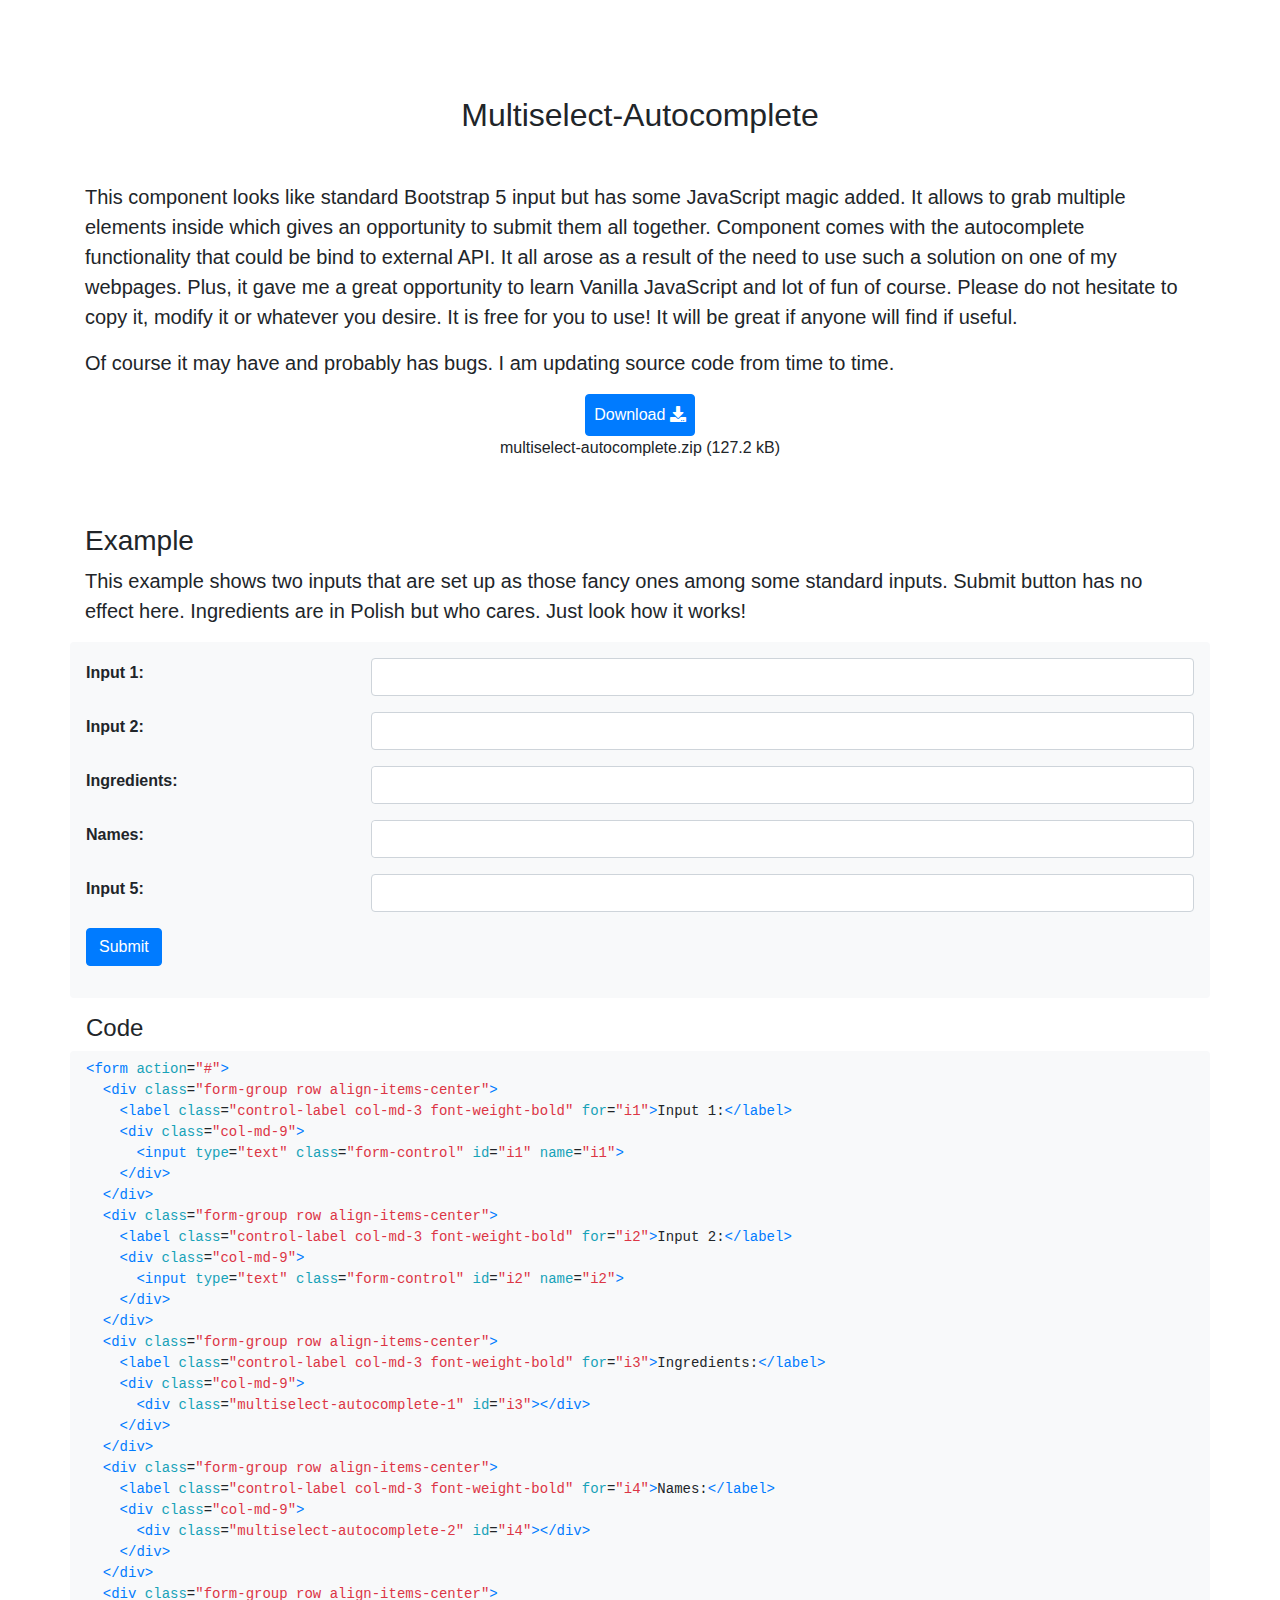
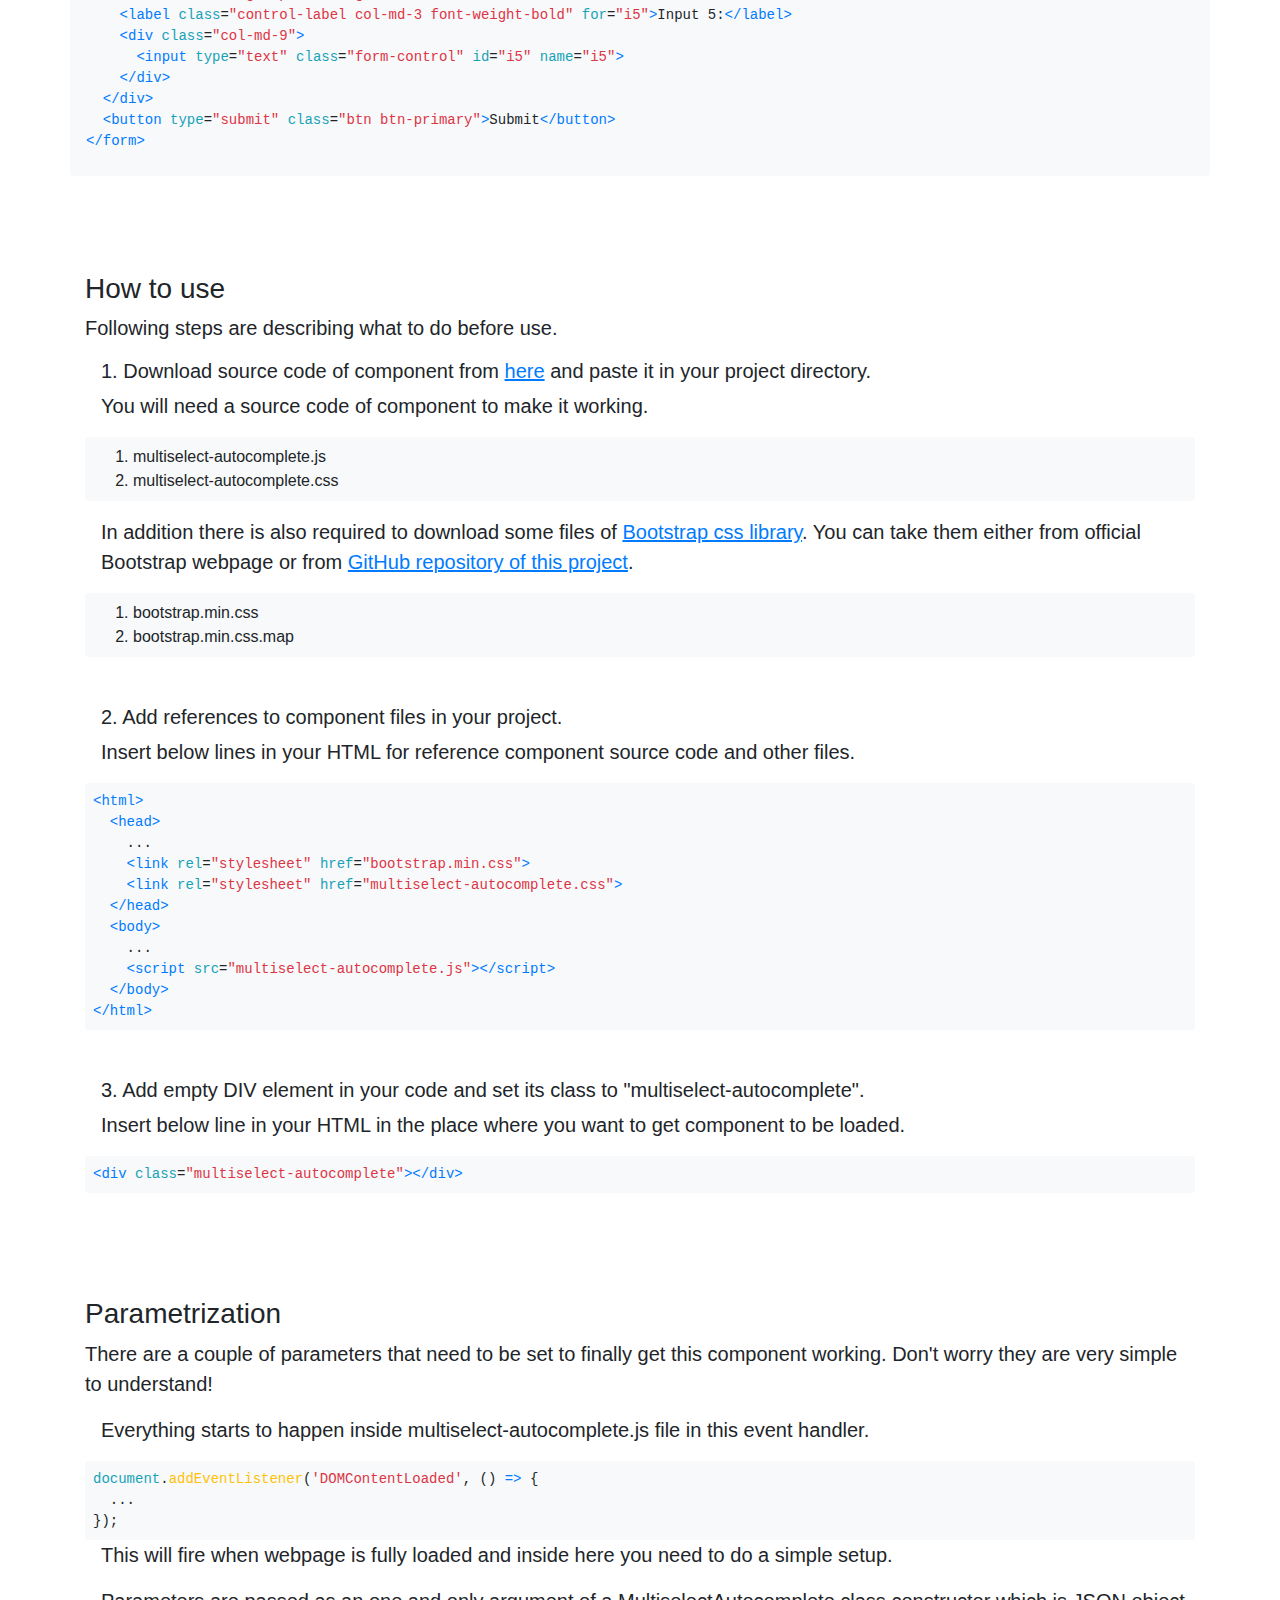
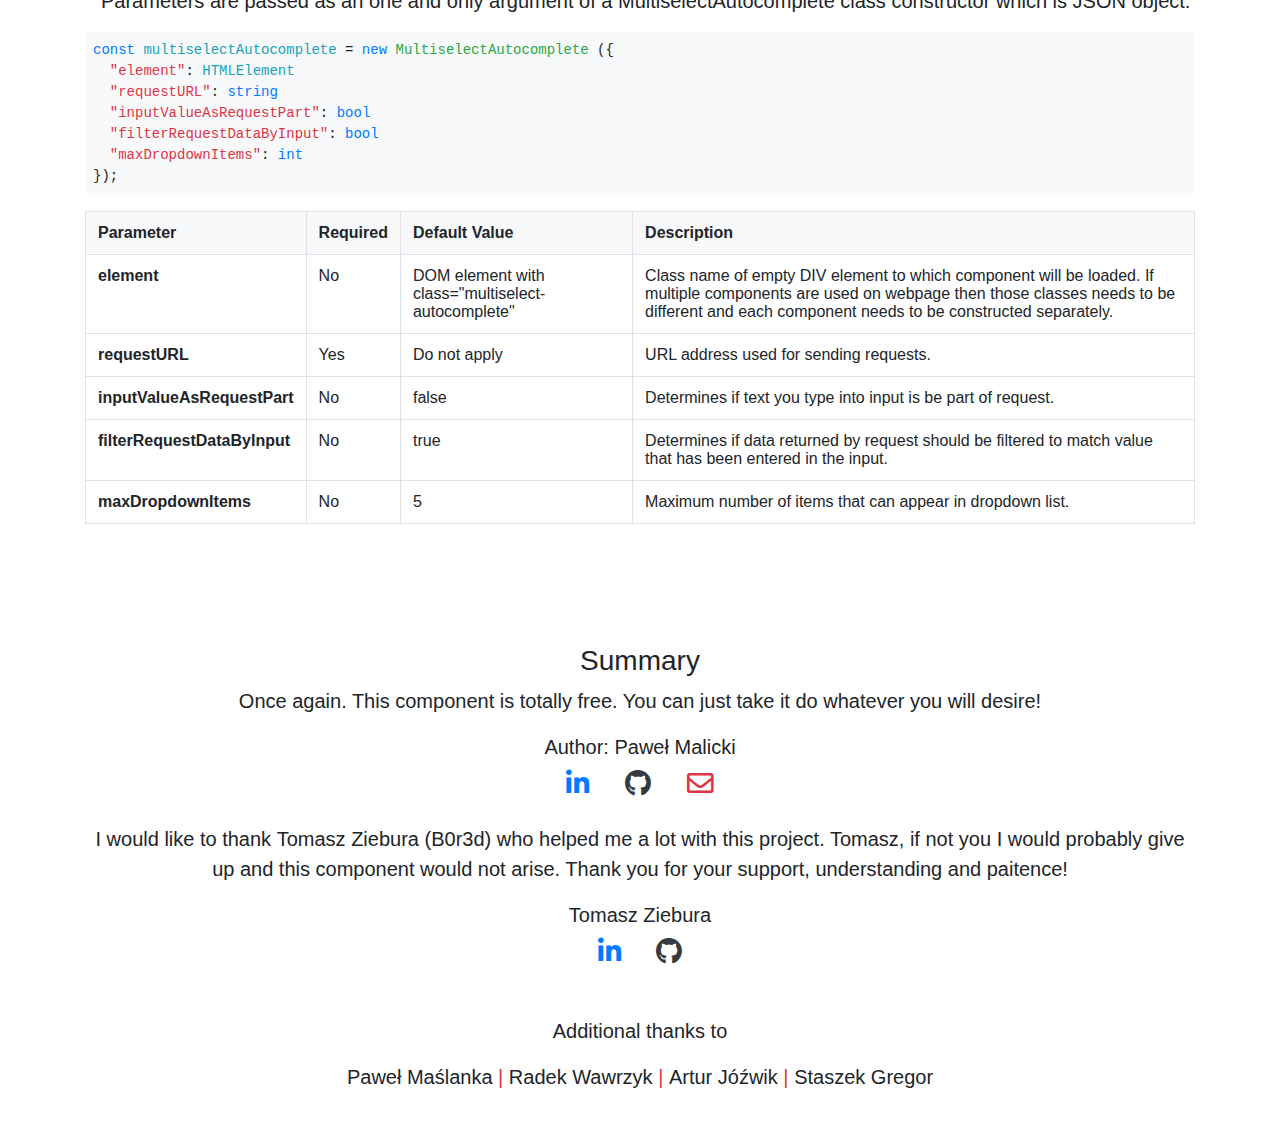
==== index.html @ 11ceafb1 "added favicon" ====
<html>
  <head>
    <meta charset="UTF-8">
    <link rel="icon" type="image/ico" href="pm.ico"/>
    <meta name="viewport" content="width=device-width, initial-scale=1.0">
    <link rel="stylesheet" href="https://fonts.googleapis.com/icon?family=Material+Icons">
    <link rel="stylesheet" href="https://use.fontawesome.com/releases/v5.8.2/css/all.css">
    <link rel="stylesheet" href="./src/bootstrap.min.css">
    <link rel="stylesheet" href="./src/multiselect-autocomplete.css">
  </head>
  <body class="container">
    
    <div class="pt-5 pd-2">
      <h2 class="text-center m-5">Multiselect-Autocomplete</h2>
      <p class="lead">
        This component looks like standard Bootstrap 5 input but has some JavaScript magic added.
        It allows to grab multiple elements inside which gives an opportunity to submit them all together.
        Component comes with the autocomplete functionality that could be bind to external API.
        It all arose as a result of the need to use such a solution on one of my webpages.
        Plus, it gave me a great opportunity to learn Vanilla JavaScript and lot of fun of course.
        Please do not hesitate to copy it, modify it or whatever you desire. It is free for you to use!
        It will be great if anyone will find if useful.
      </p>
      <p class="lead">Of course it may have and probably has bugs. I am updating source code from time to time.</p>
      <p class="text-center">
        <a class="text-center" href="https://pmalicki.com/multiselect-autocomplete/src/multiselect-autocomplete.zip">
          <button class="btn btn-primary p-2 rounded">Download <i class="fa fa-download"></i></button>
        </a>
        <br>
        <span>multiselect-autocomplete.zip (127.2 kB)</span>
      </p>
      
    </div>
    <div class="py-5">
      <h3>Example</h3>
      <p class="lead">
        This example shows two inputs that are set up as those fancy ones among some standard inputs.
        Submit button has no effect here. Ingredients are in Polish but who cares. Just look how it works!
      </p>
      <div class="row">
        <div class="container-fluid bg-light p-3 rounded" id="sample-form">
          <form action="#">
            <div class="form-group row align-items-center">
              <label class="control-label col-md-3 font-weight-bold" for="i1">Input 1:</label>
              <div class="col-md-9">
                <input type="text" class="form-control" id="i1" name="i1">
              </div>
            </div>
            <div class="form-group row align-items-center">
              <label class="control-label col-md-3 font-weight-bold" for="i2">Input 2:</label>
              <div class="col-md-9">
                <input type="text" class="form-control" id="i2" name="i2">
              </div>
            </div>
            <div class="form-group row align-items-center">
              <label class="control-label col-md-3 font-weight-bold" for="i3">Ingredients:</label>
              <div class="col-md-9">
                <div class="multiselect-autocomplete-1" id="i3"></div>
              </div>
            </div>
            <div class="form-group row align-items-center">
              <label class="control-label col-md-3 font-weight-bold" for="i4">Names:</label>
              <div class="col-md-9">
                <div class="multiselect-autocomplete-2" id="i4"></div>
              </div>
            </div>
            <div class="form-group row align-items-center">
              <label class="control-label col-md-3 font-weight-bold" for="i5">Input 5:</label>
              <div class="col-md-9">
                <input type="text" class="form-control" id="i5" name="i5">
              </div>
            </div>
            <button type="submit" class="btn btn-primary">Submit</button>
          </form>
        </div>
        <h4 class="mt-3 ml-3">Code</h4>
        <div class="container-fluid bg-light px-3 py-2 rounded">
          <pre><script src="./samples/insertExampleForm.js"></script></pre>
        </div>
      </div>
    </div>
    
    <div class="py-5">
      
      <h3>How to use</h3>
      <p class="lead">
        Following steps are describing what to do before use.
      </p>
      
      <div class="mb-2">
        <h5 class="mt-2 ml-3">
          1. Download source code of component from
          <a href="https://pmalicki.com/multiselect-autocomplete/src/multiselect-autocomplete.zip"><u>here</u></a>
          and paste it in your project directory.</h5>
        <p class="lead ml-3">You will need a source code of component to make it working.</p>
        <div class="container-fluid bg-light p-2 mb-3 rounded">
          <ol class="mb-0">
            <li>multiselect-autocomplete.js</li>
            <li>multiselect-autocomplete.css</li>
          </ol>
        </div>
        <p class="lead ml-3">
          In addition there is also required to download some files of
          <a href="https://getbootstrap.com"><u>Bootstrap css library</u></a>.
          You can take them either from official Bootstrap webpage or from
          <a href="https://github.com/pmalicki11/multiselect-autocomplete"><u>GitHub repository of this project</u></a>.
        </p>
        <div class="container-fluid bg-light p-2 rounded">
          <ol class="mb-0">
            <li>bootstrap.min.css</li>
            <li>bootstrap.min.css.map</li>
          </ol>
        </div>
      </div>

      <div class="mb-2">
        <h5 class="mt-5 ml-3">2. Add references to component files in your project.</h5>
        <p class="lead ml-3">
          Insert below lines in your HTML for reference component source code and other files.
        </p>
        <div class="container-fluid bg-light p-2 rounded">
          <pre class="mb-0"><script src="./samples/insertReferences.js"></script></pre>
        </div>
      </div>

      <div class="mb-2">
        <h5 class="mt-5 ml-3">3. Add empty DIV element in your code and set its class to "multiselect-autocomplete".</h5>
        <p class="lead ml-3">Insert below line in your HTML in the place where you want to get component to be loaded.</p>
        <div class="container-fluid bg-light p-2 rounded">
          <pre class="mb-0"><script src="./samples/insertMultiselect.js"></script></pre>
        </div>
      </div>
    
    </div>
    
    <div class="py-5">
      
      <h3>Parametrization</h3>
      <p class="lead">
        There are a couple of parameters that need to be set to finally get this component working.
        Don't worry they are very simple to understand!
      </p>
    
      <div class="mb-2">
        <p class="lead ml-3">
          Everything starts to happen inside <b>multiselect-autocomplete.js</b> file in this event handler.
        </p>
        <div class="container-fluid bg-light p-2 rounded">
          <pre class="mb-0"><script src="./samples/insertEventHandler.js"></script></pre>
        </div>
        <p class="lead ml-3">  
          This will fire when webpage is fully loaded and inside here you need to do a simple setup.
        </p>
        <p class="lead ml-3">
          Parameters are passed as an one and only argument of a MultiselectAutocomplete class constructor which is JSON object.
        </p>
        <div class="container-fluid bg-light p-2 rounded">
          <pre class="mb-0"><script src="./samples/insertParameters.js"></script></pre>
        </div>
        <div class="overflow-auto mt-3">
          <table class="table table-bordered">
            <tr class="bg-light">
              <th>Parameter</th>
              <th>Required</th>
              <th>Default Value</th>
              <th>Description</th>
            </tr>
            <tr>
              <td><b>element</b></td>
              <td>No</td>
              <td>DOM element with class="multiselect-autocomplete"</td>
              <td>
                Class name of empty DIV element to which component will be loaded.
                If multiple components are used on webpage then those classes needs to be different and each component needs to be constructed separately.</td>
            </tr>
            <tr>
              <td><b>requestURL</b></td>
              <td>Yes</td>
              <td>Do not apply</td>
              <td>URL address used for sending requests.</td>
            </tr>
            <tr>
              <td><b>inputValueAsRequestPart</b></td>
              <td>No</td>
              <td>false</td>
              <td>Determines if text you type into input is be part of request.</td>
            </tr>
            <tr>
              <td><b>filterRequestDataByInput</b></td>
              <td>No</td>
              <td>true</td>
              <td>Determines if data returned by request should be filtered to match value that has been entered in the input.</td>
            </tr>
            <tr>
              <td><b>maxDropdownItems</b></td>
              <td>No</td>
              <td>5</td>
              <td>Maximum number of items that can appear in dropdown list.</td></tr>
          </table>
        </div>
      </div>

    </div>

    <div class="py-5 text-center">
      
      <h3>Summary</h3>
      <p class="lead">Once again. This component is totally free. You can just take it do whatever you will desire!</p>
      <div class="lead">
        <b>Author: Paweł Malicki</b><br/>
        <div class="mt-2">
          <a href="https://www.linkedin.com/in/pawe%C5%82-malicki-53929b12b" class="li-ic lead col-sm-1" role="button"><i class="fab fa-lg fa-linkedin-in"></i></a>
          <a href="https://github.com/pmalicki11" class="git-ic lead text-dark col-sm-1" role="button"><i class="fab fa-lg fa-github"></i></a>
          <a href="mailto:pmalicki11@gmail.com" class="email-ic text-danger col-sm-3" role="button"><i class="far fa-lg fa-envelope"></i></a>
        </div>
      </div>

      <div class="lead mt-4">
        <p>I would like to thank <b>Tomasz Ziebura (B0r3d)</b> who helped me a lot with this project.
          Tomasz, if not you I would probably give up and this component would not arise.
          Thank you for your support, understanding and paitence!
        </p>
        <b>Tomasz Ziebura</b><br/>
        <div class="mt-2">
          <a href="https://www.linkedin.com/in/tomasz-ziebura-3733271a5" class="li-ic lead col-sm-1" role="button"><i class="fab fa-lg fa-linkedin-in"></i></a>
          <a href="https://github.com/B0r3d" class="git-ic lead text-dark col-sm-1" role="button"><i class="fab fa-lg fa-github"></i></a>
        </div>
      </div>

      <div class="lead mt-5">
        <p>Additional thanks to</p>
        <span>
          Paweł Maślanka<b class="text-danger"> | </b>
          Radek Wawrzyk<b class="text-danger"> | </b>
          Artur Jóźwik<b class="text-danger"> | </b>
          Staszek Gregor
        </span>
      </div>

    </div>    
      
    <script src="./src/multiselect-autocomplete.js"></script>
  </body>
</html>
---- src/multiselect-autocomplete.css ----
.badge {
  cursor: default;
}

.badge-text {
    font-size: 130%;
}

.border-0-on-focus {
	border-style: none;
	outline: none;
}

.py-6 {
  padding-top: 6px;
  padding-bottom: 6px;
}

.px-12 {
  padding-left: 12px;
  padding-right: 12px;
}

.multiselect-autocomplete-input {
    color: #495057;
    background-color: #fff;
    background-clip: padding-box;
    border: 1px solid #ced4da;
    border-radius: .25rem;
    transition: border-color .15s ease-in-out, box-shadow .15s ease-in-out;
}

.multiselect-autocomplete-input-focus {
     color:#495057;
     background-color:#fff;
     border-color:#80bdff;
     outline:0;
     box-shadow:0 0 0 .2rem rgba(0,123,255,.25)
}

.dropdown-overlay {
  z-index: 50;
}
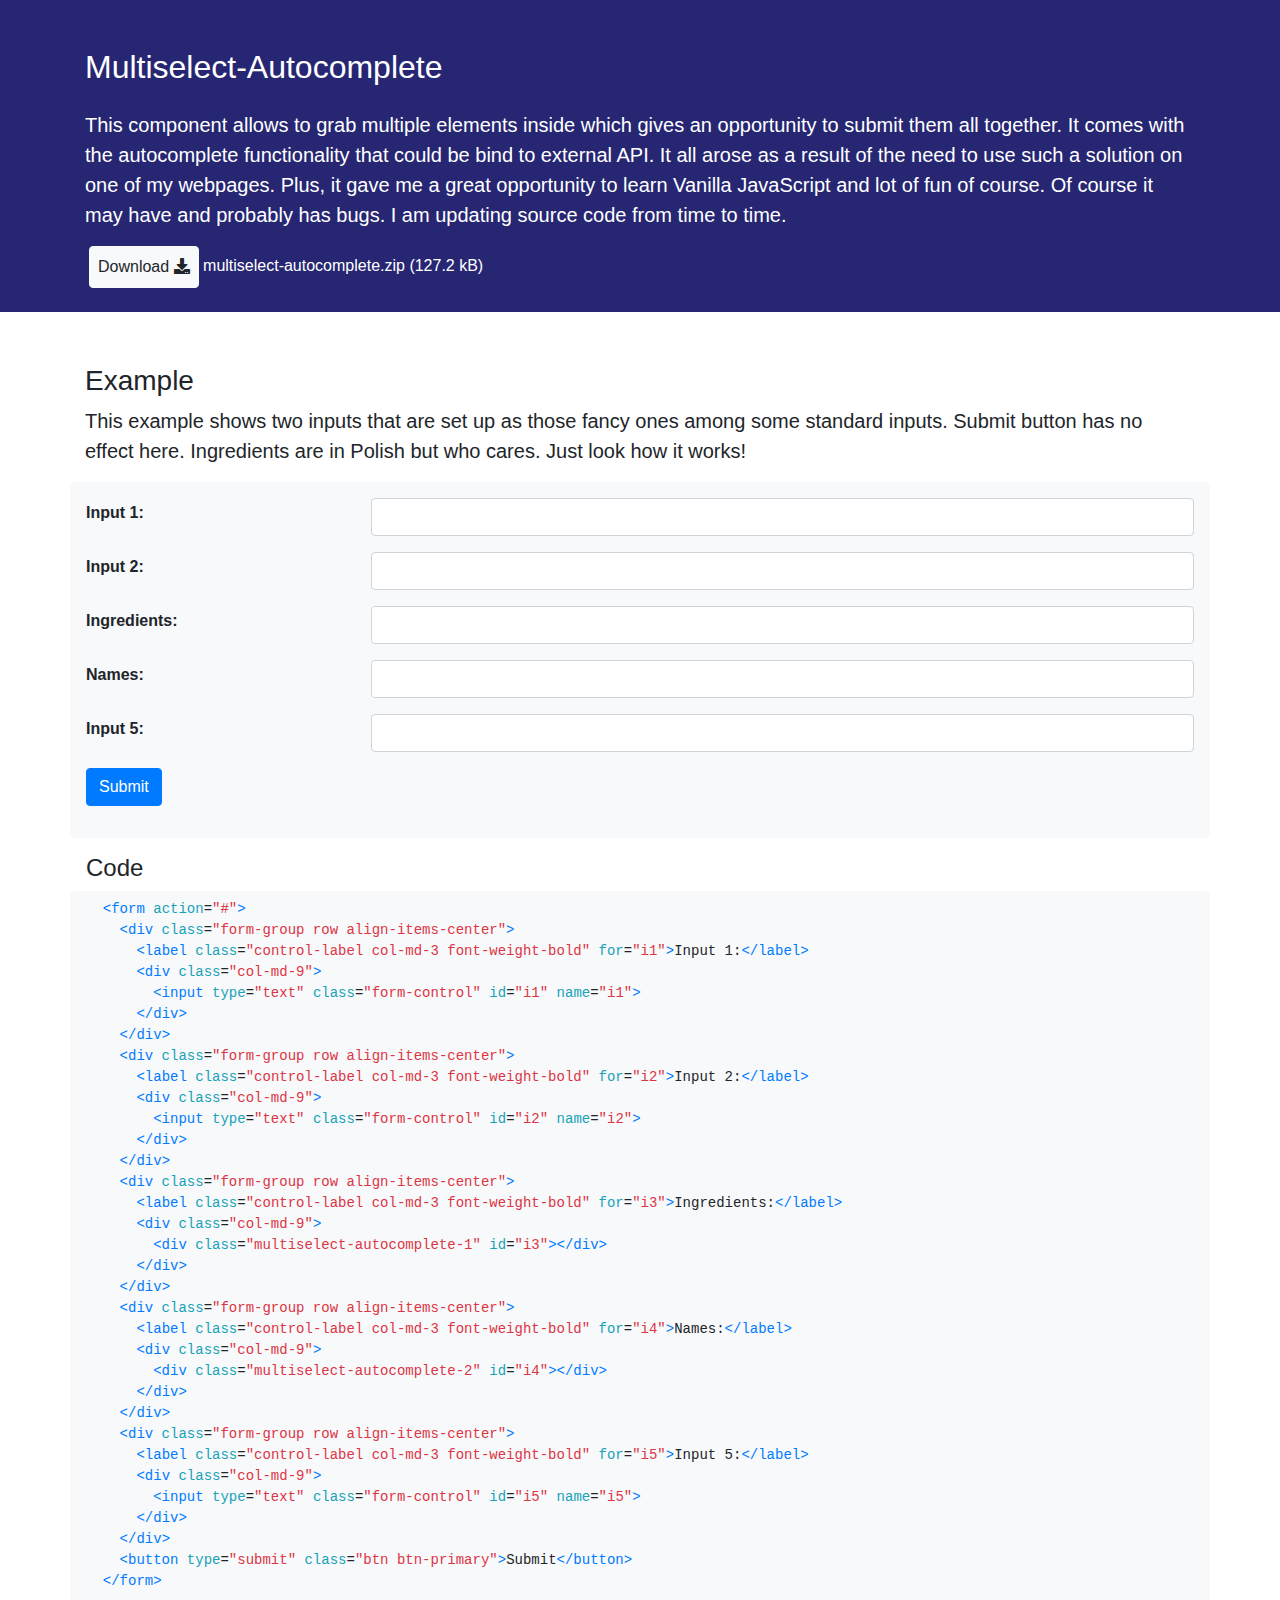
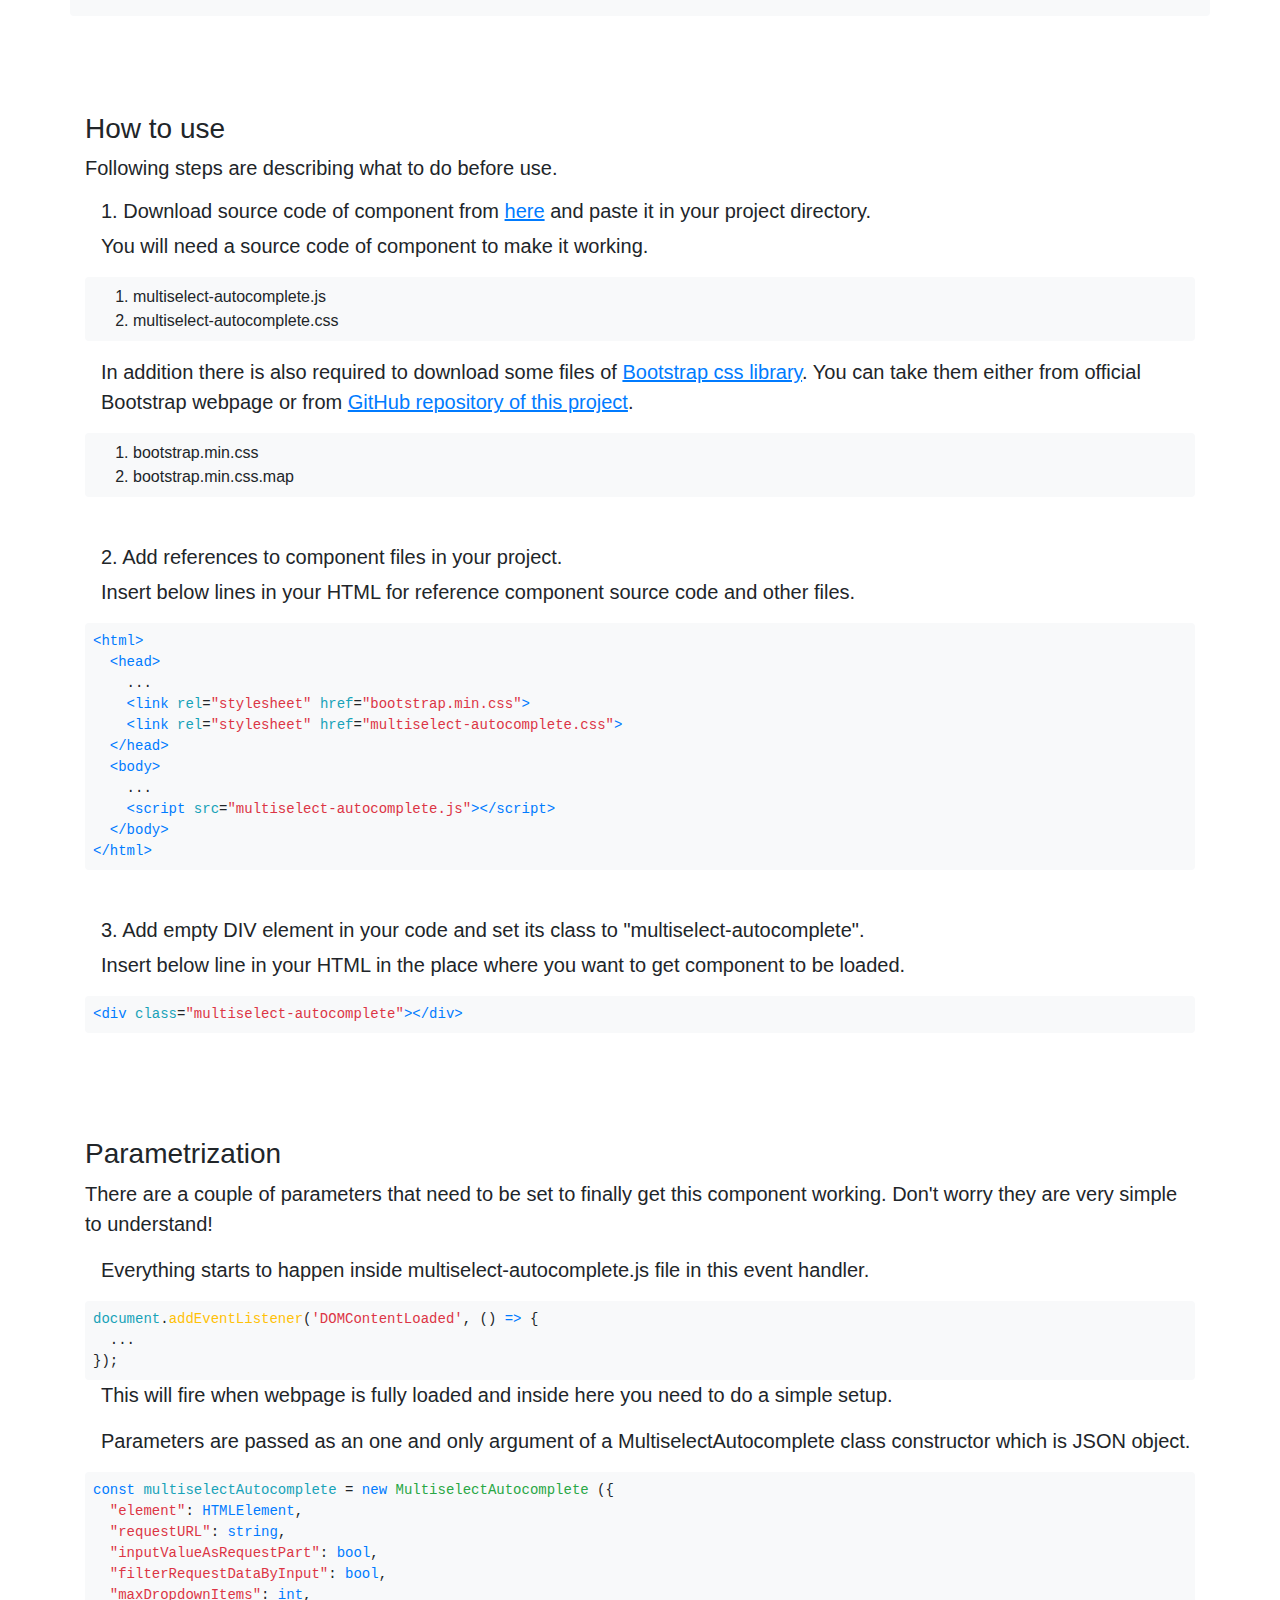
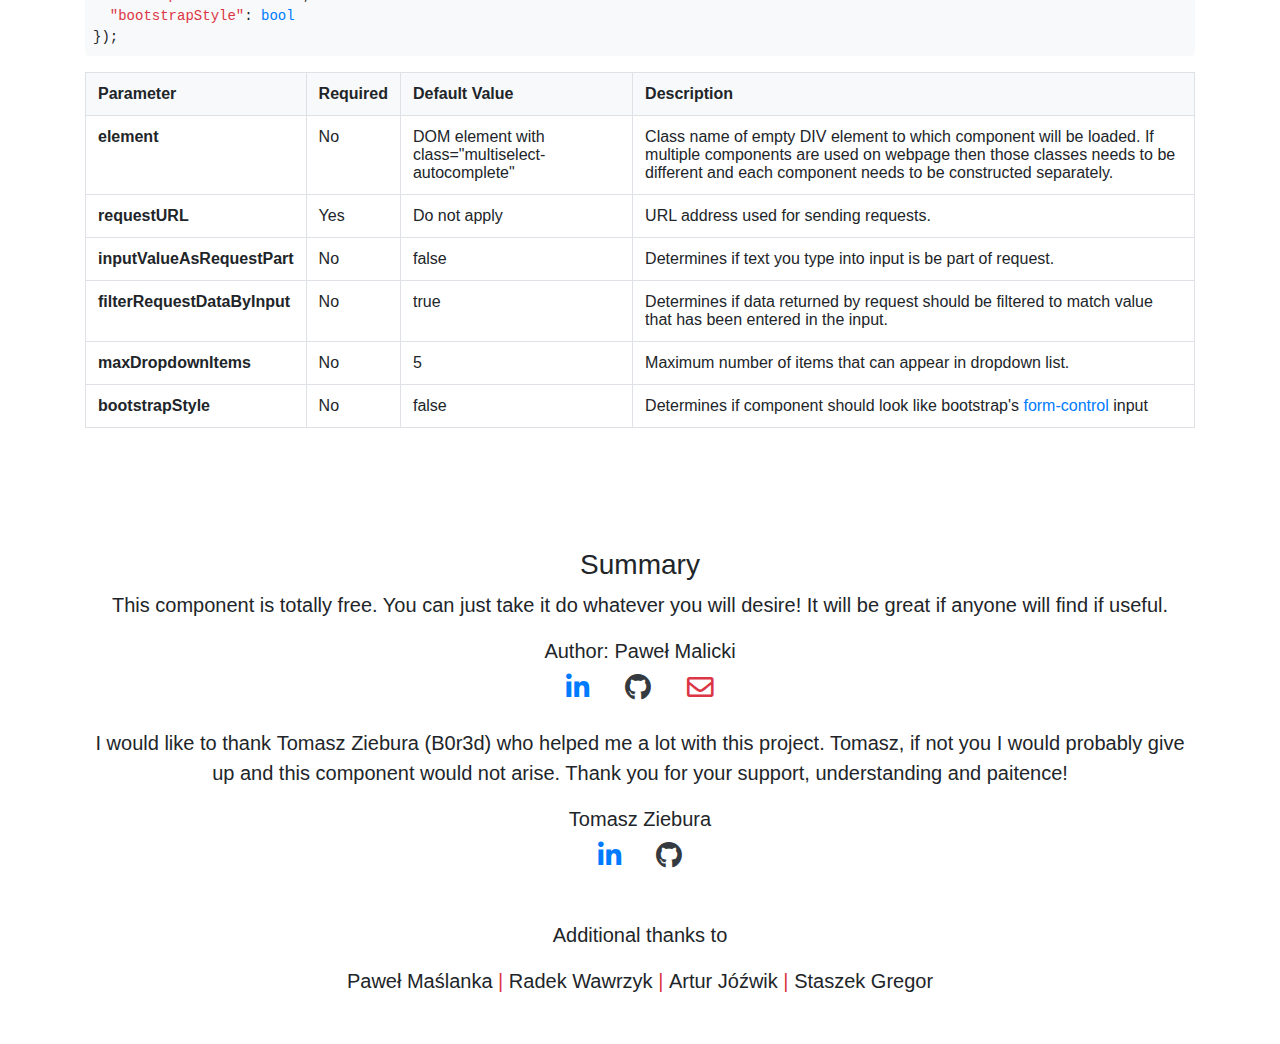
==== commit b178e237: "header modified" ====
--- a/index.html
+++ b/index.html
@@ -8,237 +8,248 @@
     <link rel="stylesheet" href="./src/bootstrap.min.css">
     <link rel="stylesheet" href="./src/multiselect-autocomplete.css">
   </head>
-  <body class="container">
-    
-    <div class="pt-5 pd-2">
-      <h2 class="text-center m-5">Multiselect-Autocomplete</h2>
-      <p class="lead">
-        This component looks like standard Bootstrap 5 input but has some JavaScript magic added.
-        It allows to grab multiple elements inside which gives an opportunity to submit them all together.
-        Component comes with the autocomplete functionality that could be bind to external API.
-        It all arose as a result of the need to use such a solution on one of my webpages.
-        Plus, it gave me a great opportunity to learn Vanilla JavaScript and lot of fun of course.
-        Please do not hesitate to copy it, modify it or whatever you desire. It is free for you to use!
-        It will be great if anyone will find if useful.
-      </p>
-      <p class="lead">Of course it may have and probably has bugs. I am updating source code from time to time.</p>
-      <p class="text-center">
-        <a class="text-center" href="https://pmalicki.com/multiselect-autocomplete/src/multiselect-autocomplete.zip">
-          <button class="btn btn-primary p-2 rounded">Download <i class="fa fa-download"></i></button>
-        </a>
-        <br>
-        <span>multiselect-autocomplete.zip (127.2 kB)</span>
-      </p>
-      
+  <body>
+    <div class="pt-5 pd-2 text-white" style="background-color: #262673;">
+      <div class="container">
+        <h2 class="pb-3">Multiselect-Autocomplete</h2>
+        <p class="lead">
+          This component allows to grab multiple elements inside which gives an opportunity to submit them all together.
+          It comes with the autocomplete functionality that could be bind to external API.
+          It all arose as a result of the need to use such a solution on one of my webpages.
+          Plus, it gave me a great opportunity to learn Vanilla JavaScript and lot of fun of course.
+          Of course it may have and probably has bugs. I am updating source code from time to time.
+        </p>
+        <div class="align-items-center pb-4 m-1">
+          <a class="text-center" href="https://pmalicki.com/multiselect-autocomplete/src/multiselect-autocomplete.zip">
+            <button class="btn btn-light p-2 rounded">Download <i class="fa fa-download"></i></button>
+          </a>
+          <span> multiselect-autocomplete.zip (127.2 kB)</span>
+        </div> 
+      </div>
     </div>
-    <div class="py-5">
-      <h3>Example</h3>
-      <p class="lead">
-        This example shows two inputs that are set up as those fancy ones among some standard inputs.
-        Submit button has no effect here. Ingredients are in Polish but who cares. Just look how it works!
-      </p>
-      <div class="row">
-        <div class="container-fluid bg-light p-3 rounded" id="sample-form">
-          <form action="#">
-            <div class="form-group row align-items-center">
-              <label class="control-label col-md-3 font-weight-bold" for="i1">Input 1:</label>
-              <div class="col-md-9">
-                <input type="text" class="form-control" id="i1" name="i1">
-              </div>
-            </div>
-            <div class="form-group row align-items-center">
-              <label class="control-label col-md-3 font-weight-bold" for="i2">Input 2:</label>
-              <div class="col-md-9">
-                <input type="text" class="form-control" id="i2" name="i2">
-              </div>
-            </div>
-            <div class="form-group row align-items-center">
-              <label class="control-label col-md-3 font-weight-bold" for="i3">Ingredients:</label>
-              <div class="col-md-9">
-                <div class="multiselect-autocomplete-1" id="i3"></div>
-              </div>
-            </div>
-            <div class="form-group row align-items-center">
-              <label class="control-label col-md-3 font-weight-bold" for="i4">Names:</label>
-              <div class="col-md-9">
-                <div class="multiselect-autocomplete-2" id="i4"></div>
-              </div>
-            </div>
-            <div class="form-group row align-items-center">
-              <label class="control-label col-md-3 font-weight-bold" for="i5">Input 5:</label>
-              <div class="col-md-9">
-                <input type="text" class="form-control" id="i5" name="i5">
-              </div>
-            </div>
-            <button type="submit" class="btn btn-primary">Submit</button>
-          </form>
-        </div>
-        <h4 class="mt-3 ml-3">Code</h4>
-        <div class="container-fluid bg-light px-3 py-2 rounded">
-          <pre><script src="./samples/insertExampleForm.js"></script></pre>
-        </div>
-      </div>
+
+    <div class="container">
+      <div class="py-5">
+        <h3>Example</h3>
+        <p class="lead">
+          This example shows two inputs that are set up as those fancy ones among some standard inputs.
+          Submit button has no effect here. Ingredients are in Polish but who cares. Just look how it works!
+        </p>
+        <div class="row">
+          <div class="container-fluid bg-light p-3 rounded" id="sample-form">
+            <form action="#">
+              <div class="form-group row align-items-center">
+                <label class="control-label col-md-3 font-weight-bold" for="i1">Input 1:</label>
+                <div class="col-md-9">
+                  <input type="text" class="form-control" id="i1" name="i1">
+                </div>
+              </div>
+              <div class="form-group row align-items-center">
+                <label class="control-label col-md-3 font-weight-bold" for="i2">Input 2:</label>
+                <div class="col-md-9">
+                  <input type="text" class="form-control" id="i2" name="i2">
+                </div>
+              </div>
+              <div class="form-group row align-items-center">
+                <label class="control-label col-md-3 font-weight-bold" for="i3">Ingredients:</label>
+                <div class="col-md-9">
+                  <div class="multiselect-autocomplete-1" id="i3"></div>
+                </div>
+              </div>
+              <div class="form-group row align-items-center">
+                <label class="control-label col-md-3 font-weight-bold" for="i4">Names:</label>
+                <div class="col-md-9">
+                  <div class="multiselect-autocomplete-2" id="i4"></div>
+                </div>
+              </div>
+              <div class="form-group row align-items-center">
+                <label class="control-label col-md-3 font-weight-bold" for="i5">Input 5:</label>
+                <div class="col-md-9">
+                  <input type="text" class="form-control" id="i5" name="i5">
+                </div>
+              </div>
+              <button type="submit" class="btn btn-primary">Submit</button>
+            </form>
+          </div>
+          <h4 class="mt-3 ml-3">Code</h4>
+          <div class="container-fluid bg-light px-3 py-2 rounded">
+            <pre><script src="./samples/insertExampleForm.js"></script></pre>
+          </div>
+        </div>
+      </div>
+      
+      <div class="py-5">
+        
+        <h3>How to use</h3>
+        <p class="lead">
+          Following steps are describing what to do before use.
+        </p>
+        
+        <div class="mb-2">
+          <h5 class="mt-2 ml-3">
+            1. Download source code of component from
+            <a href="https://pmalicki.com/multiselect-autocomplete/src/multiselect-autocomplete.zip"><u>here</u></a>
+            and paste it in your project directory.</h5>
+          <p class="lead ml-3">You will need a source code of component to make it working.</p>
+          <div class="container-fluid bg-light p-2 mb-3 rounded">
+            <ol class="mb-0">
+              <li>multiselect-autocomplete.js</li>
+              <li>multiselect-autocomplete.css</li>
+            </ol>
+          </div>
+          <p class="lead ml-3">
+            In addition there is also required to download some files of
+            <a href="https://getbootstrap.com"><u>Bootstrap css library</u></a>.
+            You can take them either from official Bootstrap webpage or from
+            <a href="https://github.com/pmalicki11/multiselect-autocomplete"><u>GitHub repository of this project</u></a>.
+          </p>
+          <div class="container-fluid bg-light p-2 rounded">
+            <ol class="mb-0">
+              <li>bootstrap.min.css</li>
+              <li>bootstrap.min.css.map</li>
+            </ol>
+          </div>
+        </div>
+
+        <div class="mb-2">
+          <h5 class="mt-5 ml-3">2. Add references to component files in your project.</h5>
+          <p class="lead ml-3">
+            Insert below lines in your HTML for reference component source code and other files.
+          </p>
+          <div class="container-fluid bg-light p-2 rounded">
+            <pre class="mb-0"><script src="./samples/insertReferences.js"></script></pre>
+          </div>
+        </div>
+
+        <div class="mb-2">
+          <h5 class="mt-5 ml-3">3. Add empty DIV element in your code and set its class to "multiselect-autocomplete".</h5>
+          <p class="lead ml-3">Insert below line in your HTML in the place where you want to get component to be loaded.</p>
+          <div class="container-fluid bg-light p-2 rounded">
+            <pre class="mb-0"><script src="./samples/insertMultiselect.js"></script></pre>
+          </div>
+        </div>
+      
+      </div>
+      
+      <div class="py-5">
+        
+        <h3>Parametrization</h3>
+        <p class="lead">
+          There are a couple of parameters that need to be set to finally get this component working.
+          Don't worry they are very simple to understand!
+        </p>
+      
+        <div class="mb-2">
+          <p class="lead ml-3">
+            Everything starts to happen inside <b>multiselect-autocomplete.js</b> file in this event handler.
+          </p>
+          <div class="container-fluid bg-light p-2 rounded">
+            <pre class="mb-0"><script src="./samples/insertEventHandler.js"></script></pre>
+          </div>
+          <p class="lead ml-3">  
+            This will fire when webpage is fully loaded and inside here you need to do a simple setup.
+          </p>
+          <p class="lead ml-3">
+            Parameters are passed as an one and only argument of a MultiselectAutocomplete class constructor which is JSON object.
+          </p>
+          <div class="container-fluid bg-light p-2 rounded">
+            <pre class="mb-0"><script src="./samples/insertParameters.js"></script></pre>
+          </div>
+          <div class="overflow-auto mt-3">
+            <table class="table table-bordered">
+              <tr class="bg-light">
+                <th>Parameter</th>
+                <th>Required</th>
+                <th>Default Value</th>
+                <th>Description</th>
+              </tr>
+              <tr>
+                <td><b>element</b></td>
+                <td>No</td>
+                <td>DOM element with class="multiselect-autocomplete"</td>
+                <td>
+                  Class name of empty DIV element to which component will be loaded.
+                  If multiple components are used on webpage then those classes needs to be different and each component needs to be constructed separately.</td>
+              </tr>
+              <tr>
+                <td><b>requestURL</b></td>
+                <td>Yes</td>
+                <td>Do not apply</td>
+                <td>URL address used for sending requests.</td>
+              </tr>
+              <tr>
+                <td><b>inputValueAsRequestPart</b></td>
+                <td>No</td>
+                <td>false</td>
+                <td>Determines if text you type into input is be part of request.</td>
+              </tr>
+              <tr>
+                <td><b>filterRequestDataByInput</b></td>
+                <td>No</td>
+                <td>true</td>
+                <td>Determines if data returned by request should be filtered to match value that has been entered in the input.</td>
+              </tr>
+              <tr>
+                <td><b>maxDropdownItems</b></td>
+                <td>No</td>
+                <td>5</td>
+                <td>Maximum number of items that can appear in dropdown list.</td>
+              </tr>
+              <tr>
+                <td><b>bootstrapStyle</b></td>
+                <td>No</td>
+                <td>false</td>
+                <td>
+                  Determines if component should look like bootstrap's
+                  <a href="https://getbootstrap.com/docs/4.0/components/forms/#form-controls">form-control</a> input
+                </td>
+              </tr>
+            </table>
+          </div>
+        </div>
+
+      </div>
+
+      <div class="py-5 text-center">
+        
+        <h3>Summary</h3>
+        <p class="lead">
+          This component is totally free. You can just take it do whatever you will desire!
+          It will be great if anyone will find if useful.
+        </p>
+        <div class="lead">
+          <b>Author: Paweł Malicki</b><br/>
+          <div class="mt-2">
+            <a href="https://www.linkedin.com/in/pawe%C5%82-malicki-53929b12b" class="li-ic lead col-sm-1" role="button"><i class="fab fa-lg fa-linkedin-in"></i></a>
+            <a href="https://github.com/pmalicki11" class="git-ic lead text-dark col-sm-1" role="button"><i class="fab fa-lg fa-github"></i></a>
+            <a href="mailto:pmalicki11@gmail.com" class="email-ic text-danger col-sm-3" role="button"><i class="far fa-lg fa-envelope"></i></a>
+          </div>
+        </div>
+
+        <div class="lead mt-4">
+          <p>I would like to thank <b>Tomasz Ziebura (B0r3d)</b> who helped me a lot with this project.
+            Tomasz, if not you I would probably give up and this component would not arise.
+            Thank you for your support, understanding and paitence!
+          </p>
+          <b>Tomasz Ziebura</b><br/>
+          <div class="mt-2">
+            <a href="https://www.linkedin.com/in/tomasz-ziebura-3733271a5" class="li-ic lead col-sm-1" role="button"><i class="fab fa-lg fa-linkedin-in"></i></a>
+            <a href="https://github.com/B0r3d" class="git-ic lead text-dark col-sm-1" role="button"><i class="fab fa-lg fa-github"></i></a>
+          </div>
+        </div>
+
+        <div class="lead mt-5">
+          <p>Additional thanks to</p>
+          <span>
+            Paweł Maślanka<b class="text-danger"> | </b>
+            Radek Wawrzyk<b class="text-danger"> | </b>
+            Artur Jóźwik<b class="text-danger"> | </b>
+            Staszek Gregor
+          </span>
+        </div>
+
+      </div>    
     </div>
-    
-    <div class="py-5">
-      
-      <h3>How to use</h3>
-      <p class="lead">
-        Following steps are describing what to do before use.
-      </p>
-      
-      <div class="mb-2">
-        <h5 class="mt-2 ml-3">
-          1. Download source code of component from
-          <a href="https://pmalicki.com/multiselect-autocomplete/src/multiselect-autocomplete.zip"><u>here</u></a>
-          and paste it in your project directory.</h5>
-        <p class="lead ml-3">You will need a source code of component to make it working.</p>
-        <div class="container-fluid bg-light p-2 mb-3 rounded">
-          <ol class="mb-0">
-            <li>multiselect-autocomplete.js</li>
-            <li>multiselect-autocomplete.css</li>
-          </ol>
-        </div>
-        <p class="lead ml-3">
-          In addition there is also required to download some files of
-          <a href="https://getbootstrap.com"><u>Bootstrap css library</u></a>.
-          You can take them either from official Bootstrap webpage or from
-          <a href="https://github.com/pmalicki11/multiselect-autocomplete"><u>GitHub repository of this project</u></a>.
-        </p>
-        <div class="container-fluid bg-light p-2 rounded">
-          <ol class="mb-0">
-            <li>bootstrap.min.css</li>
-            <li>bootstrap.min.css.map</li>
-          </ol>
-        </div>
-      </div>
-
-      <div class="mb-2">
-        <h5 class="mt-5 ml-3">2. Add references to component files in your project.</h5>
-        <p class="lead ml-3">
-          Insert below lines in your HTML for reference component source code and other files.
-        </p>
-        <div class="container-fluid bg-light p-2 rounded">
-          <pre class="mb-0"><script src="./samples/insertReferences.js"></script></pre>
-        </div>
-      </div>
-
-      <div class="mb-2">
-        <h5 class="mt-5 ml-3">3. Add empty DIV element in your code and set its class to "multiselect-autocomplete".</h5>
-        <p class="lead ml-3">Insert below line in your HTML in the place where you want to get component to be loaded.</p>
-        <div class="container-fluid bg-light p-2 rounded">
-          <pre class="mb-0"><script src="./samples/insertMultiselect.js"></script></pre>
-        </div>
-      </div>
-    
-    </div>
-    
-    <div class="py-5">
-      
-      <h3>Parametrization</h3>
-      <p class="lead">
-        There are a couple of parameters that need to be set to finally get this component working.
-        Don't worry they are very simple to understand!
-      </p>
-    
-      <div class="mb-2">
-        <p class="lead ml-3">
-          Everything starts to happen inside <b>multiselect-autocomplete.js</b> file in this event handler.
-        </p>
-        <div class="container-fluid bg-light p-2 rounded">
-          <pre class="mb-0"><script src="./samples/insertEventHandler.js"></script></pre>
-        </div>
-        <p class="lead ml-3">  
-          This will fire when webpage is fully loaded and inside here you need to do a simple setup.
-        </p>
-        <p class="lead ml-3">
-          Parameters are passed as an one and only argument of a MultiselectAutocomplete class constructor which is JSON object.
-        </p>
-        <div class="container-fluid bg-light p-2 rounded">
-          <pre class="mb-0"><script src="./samples/insertParameters.js"></script></pre>
-        </div>
-        <div class="overflow-auto mt-3">
-          <table class="table table-bordered">
-            <tr class="bg-light">
-              <th>Parameter</th>
-              <th>Required</th>
-              <th>Default Value</th>
-              <th>Description</th>
-            </tr>
-            <tr>
-              <td><b>element</b></td>
-              <td>No</td>
-              <td>DOM element with class="multiselect-autocomplete"</td>
-              <td>
-                Class name of empty DIV element to which component will be loaded.
-                If multiple components are used on webpage then those classes needs to be different and each component needs to be constructed separately.</td>
-            </tr>
-            <tr>
-              <td><b>requestURL</b></td>
-              <td>Yes</td>
-              <td>Do not apply</td>
-              <td>URL address used for sending requests.</td>
-            </tr>
-            <tr>
-              <td><b>inputValueAsRequestPart</b></td>
-              <td>No</td>
-              <td>false</td>
-              <td>Determines if text you type into input is be part of request.</td>
-            </tr>
-            <tr>
-              <td><b>filterRequestDataByInput</b></td>
-              <td>No</td>
-              <td>true</td>
-              <td>Determines if data returned by request should be filtered to match value that has been entered in the input.</td>
-            </tr>
-            <tr>
-              <td><b>maxDropdownItems</b></td>
-              <td>No</td>
-              <td>5</td>
-              <td>Maximum number of items that can appear in dropdown list.</td></tr>
-          </table>
-        </div>
-      </div>
-
-    </div>
-
-    <div class="py-5 text-center">
-      
-      <h3>Summary</h3>
-      <p class="lead">Once again. This component is totally free. You can just take it do whatever you will desire!</p>
-      <div class="lead">
-        <b>Author: Paweł Malicki</b><br/>
-        <div class="mt-2">
-          <a href="https://www.linkedin.com/in/pawe%C5%82-malicki-53929b12b" class="li-ic lead col-sm-1" role="button"><i class="fab fa-lg fa-linkedin-in"></i></a>
-          <a href="https://github.com/pmalicki11" class="git-ic lead text-dark col-sm-1" role="button"><i class="fab fa-lg fa-github"></i></a>
-          <a href="mailto:pmalicki11@gmail.com" class="email-ic text-danger col-sm-3" role="button"><i class="far fa-lg fa-envelope"></i></a>
-        </div>
-      </div>
-
-      <div class="lead mt-4">
-        <p>I would like to thank <b>Tomasz Ziebura (B0r3d)</b> who helped me a lot with this project.
-          Tomasz, if not you I would probably give up and this component would not arise.
-          Thank you for your support, understanding and paitence!
-        </p>
-        <b>Tomasz Ziebura</b><br/>
-        <div class="mt-2">
-          <a href="https://www.linkedin.com/in/tomasz-ziebura-3733271a5" class="li-ic lead col-sm-1" role="button"><i class="fab fa-lg fa-linkedin-in"></i></a>
-          <a href="https://github.com/B0r3d" class="git-ic lead text-dark col-sm-1" role="button"><i class="fab fa-lg fa-github"></i></a>
-        </div>
-      </div>
-
-      <div class="lead mt-5">
-        <p>Additional thanks to</p>
-        <span>
-          Paweł Maślanka<b class="text-danger"> | </b>
-          Radek Wawrzyk<b class="text-danger"> | </b>
-          Artur Jóźwik<b class="text-danger"> | </b>
-          Staszek Gregor
-        </span>
-      </div>
-
-    </div>    
-      
     <script src="./src/multiselect-autocomplete.js"></script>
   </body>
 </html>
--- a/src/multiselect-autocomplete.css
+++ b/src/multiselect-autocomplete.css
@@ -3,7 +3,7 @@
 }
 
 .badge-text {
-    font-size: 130%;
+  font-size: 130%;
 }
 
 .border-0-on-focus {
@@ -22,20 +22,26 @@
 }
 
 .multiselect-autocomplete-input {
-    color: #495057;
-    background-color: #fff;
-    background-clip: padding-box;
-    border: 1px solid #ced4da;
-    border-radius: .25rem;
-    transition: border-color .15s ease-in-out, box-shadow .15s ease-in-out;
+  color: #495057;
+  background-color: #fff;
+  background-clip: padding-box;
+  border: 1px solid #ced4da;
+  border-radius: .25rem;
+  transition: border-color .15s ease-in-out, box-shadow .15s ease-in-out;
+}
+
+.multiselect-autocomplete-input-std {
+  background-color: #fff;
+  background-clip: padding-box;
+  border: 1px solid #888;
 }
 
 .multiselect-autocomplete-input-focus {
-     color:#495057;
-     background-color:#fff;
-     border-color:#80bdff;
-     outline:0;
-     box-shadow:0 0 0 .2rem rgba(0,123,255,.25)
+  color:#495057;
+  background-color:#fff;
+  border-color:#80bdff;
+  outline:0;
+  box-shadow:0 0 0 .2rem rgba(0,123,255,.25)
 }
 
 .dropdown-overlay {
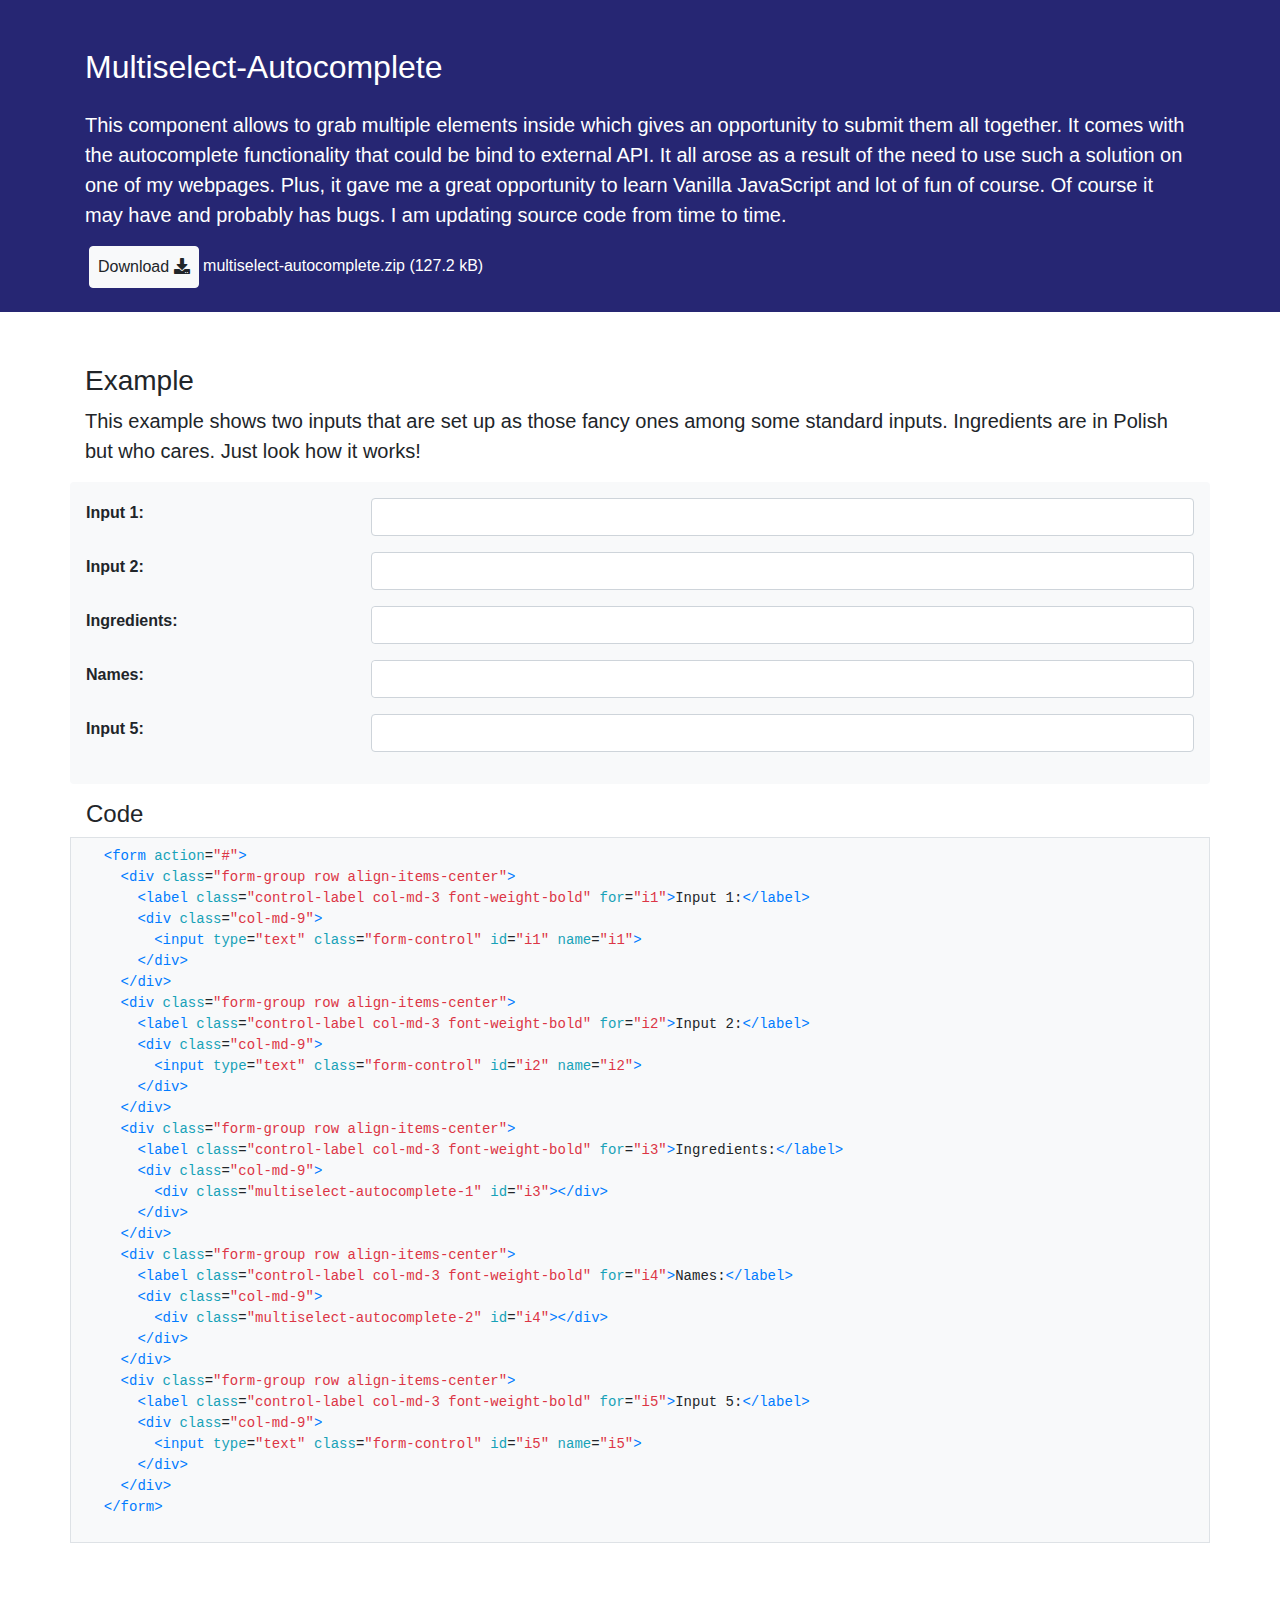
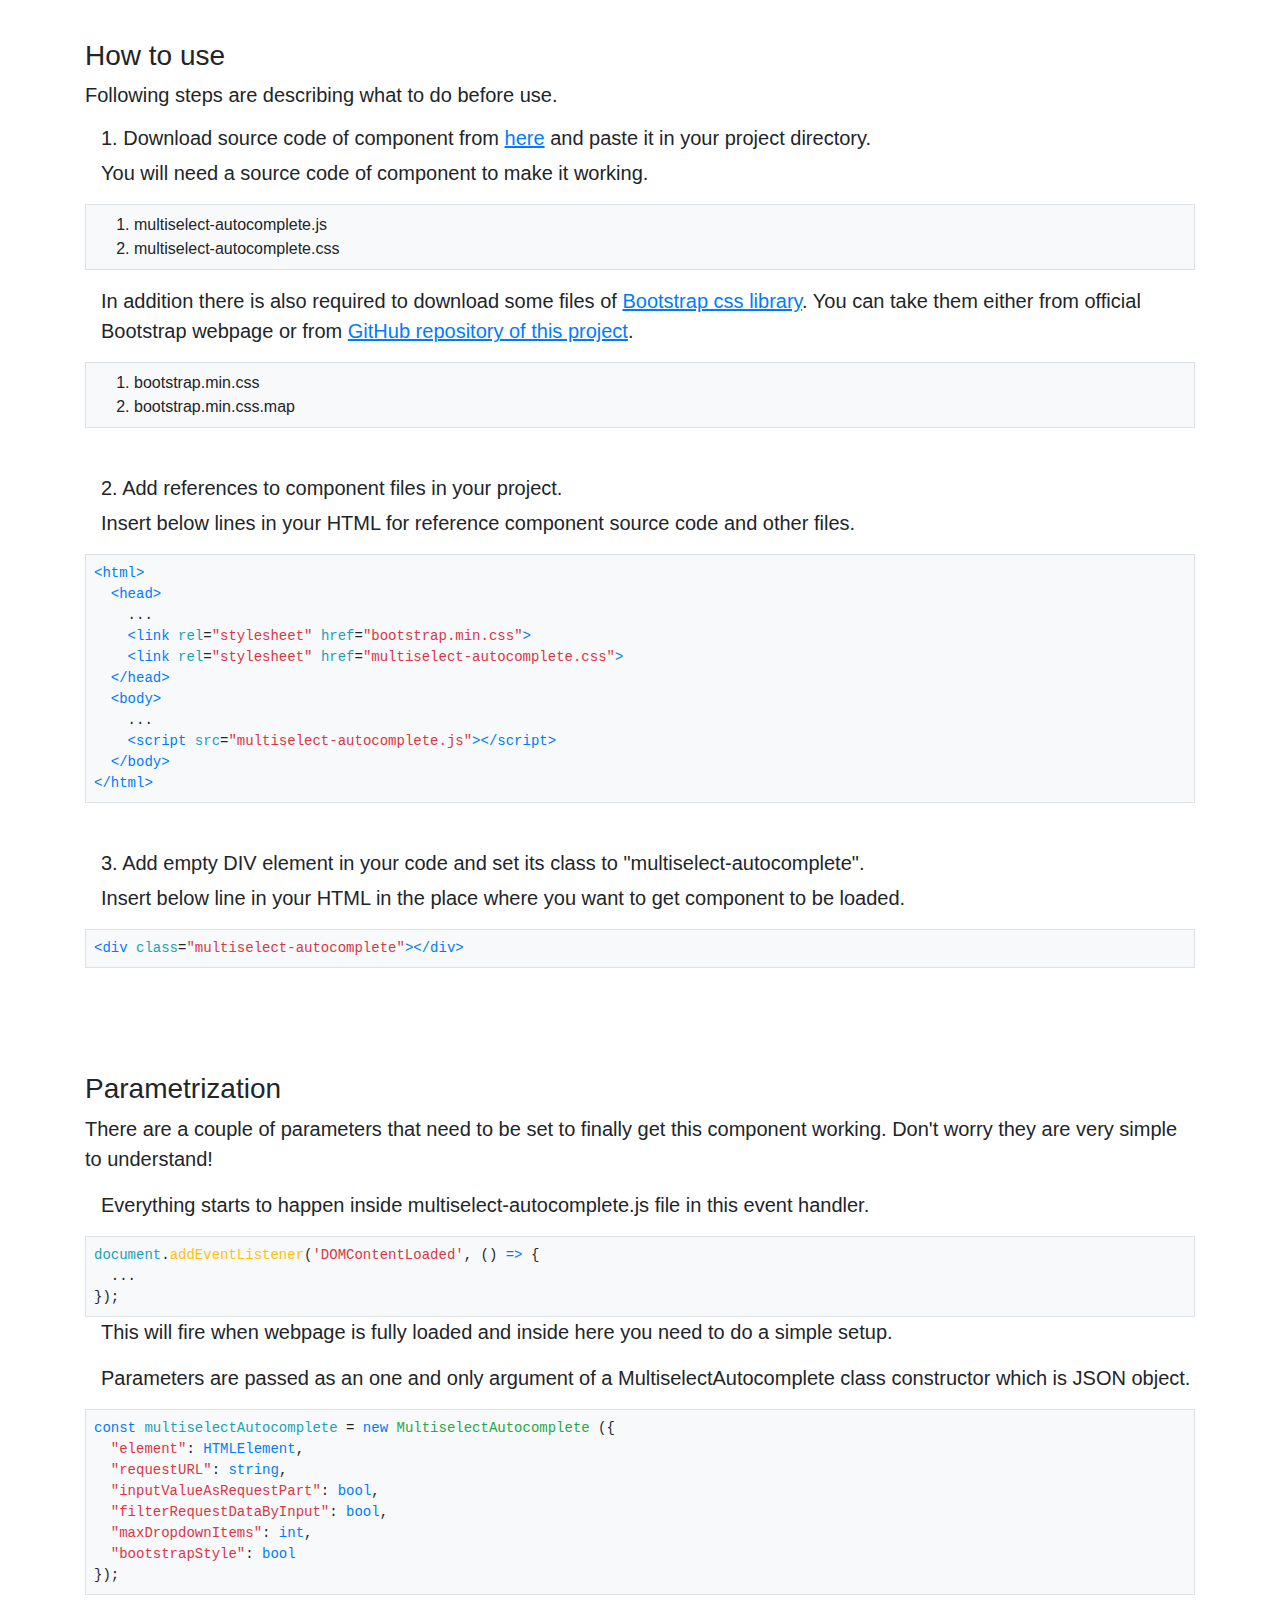
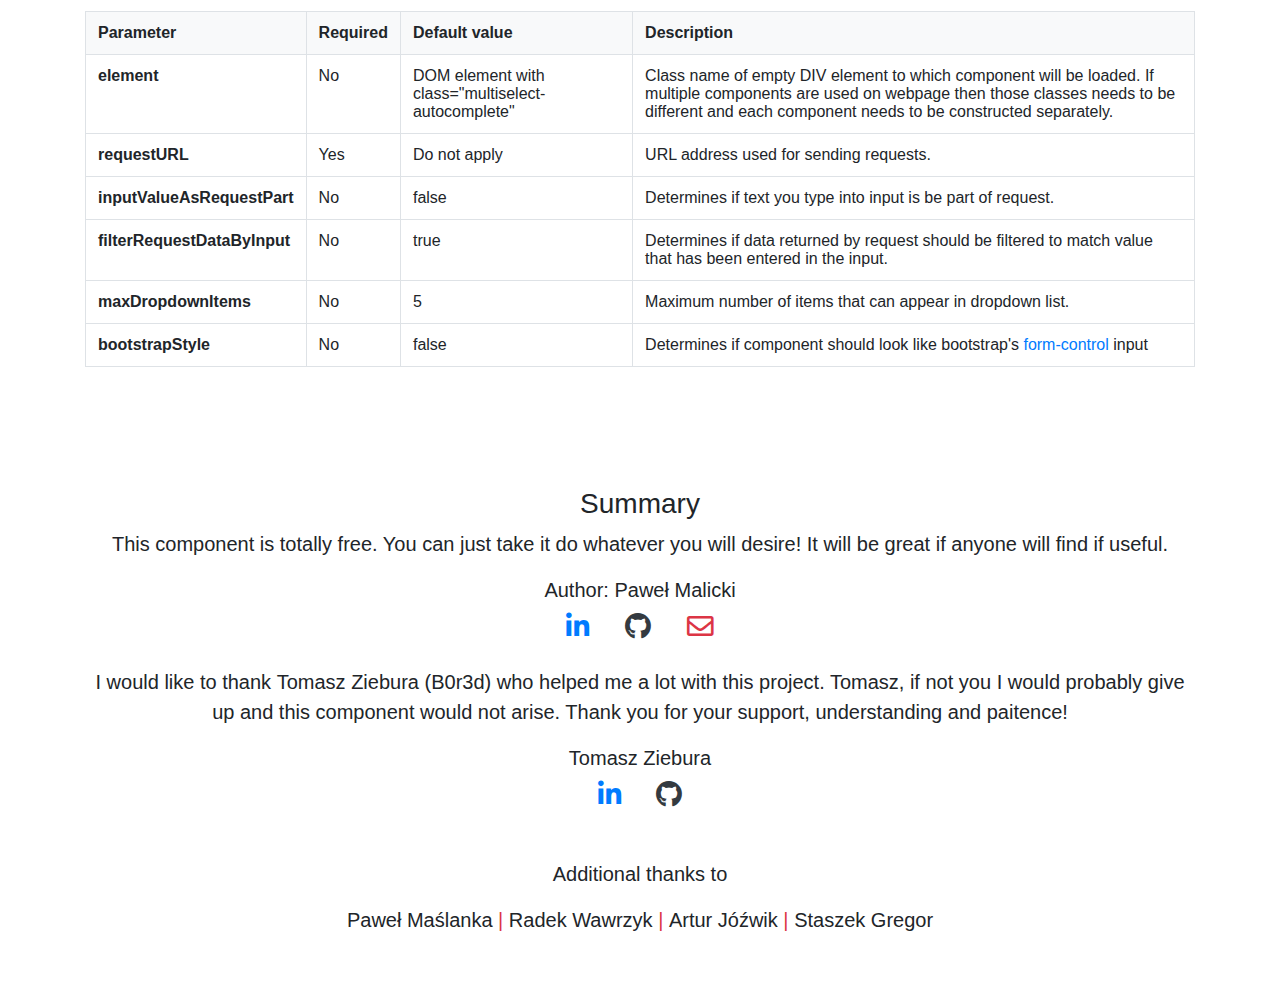
==== commit f000fbba: "little fixes" ====
--- a/index.html
+++ b/index.html
@@ -33,7 +33,7 @@
         <h3>Example</h3>
         <p class="lead">
           This example shows two inputs that are set up as those fancy ones among some standard inputs.
-          Submit button has no effect here. Ingredients are in Polish but who cares. Just look how it works!
+          Ingredients are in Polish but who cares. Just look how it works!
         </p>
         <div class="row">
           <div class="container-fluid bg-light p-3 rounded" id="sample-form">
@@ -68,11 +68,10 @@
                   <input type="text" class="form-control" id="i5" name="i5">
                 </div>
               </div>
-              <button type="submit" class="btn btn-primary">Submit</button>
             </form>
           </div>
           <h4 class="mt-3 ml-3">Code</h4>
-          <div class="container-fluid bg-light px-3 py-2 rounded">
+          <div class="container-fluid bg-light px-3 py-2 border">
             <pre><script src="./samples/insertExampleForm.js"></script></pre>
           </div>
         </div>
@@ -91,7 +90,7 @@
             <a href="https://pmalicki.com/multiselect-autocomplete/src/multiselect-autocomplete.zip"><u>here</u></a>
             and paste it in your project directory.</h5>
           <p class="lead ml-3">You will need a source code of component to make it working.</p>
-          <div class="container-fluid bg-light p-2 mb-3 rounded">
+          <div class="container-fluid bg-light p-2 mb-3 border">
             <ol class="mb-0">
               <li>multiselect-autocomplete.js</li>
               <li>multiselect-autocomplete.css</li>
@@ -103,7 +102,7 @@
             You can take them either from official Bootstrap webpage or from
             <a href="https://github.com/pmalicki11/multiselect-autocomplete"><u>GitHub repository of this project</u></a>.
           </p>
-          <div class="container-fluid bg-light p-2 rounded">
+          <div class="container-fluid bg-light p-2 border">
             <ol class="mb-0">
               <li>bootstrap.min.css</li>
               <li>bootstrap.min.css.map</li>
@@ -116,7 +115,7 @@
           <p class="lead ml-3">
             Insert below lines in your HTML for reference component source code and other files.
           </p>
-          <div class="container-fluid bg-light p-2 rounded">
+          <div class="container-fluid bg-light p-2 border">
             <pre class="mb-0"><script src="./samples/insertReferences.js"></script></pre>
           </div>
         </div>
@@ -124,7 +123,7 @@
         <div class="mb-2">
           <h5 class="mt-5 ml-3">3. Add empty DIV element in your code and set its class to "multiselect-autocomplete".</h5>
           <p class="lead ml-3">Insert below line in your HTML in the place where you want to get component to be loaded.</p>
-          <div class="container-fluid bg-light p-2 rounded">
+          <div class="container-fluid bg-light p-2 border">
             <pre class="mb-0"><script src="./samples/insertMultiselect.js"></script></pre>
           </div>
         </div>
@@ -143,7 +142,7 @@
           <p class="lead ml-3">
             Everything starts to happen inside <b>multiselect-autocomplete.js</b> file in this event handler.
           </p>
-          <div class="container-fluid bg-light p-2 rounded">
+          <div class="container-fluid bg-light p-2 border">
             <pre class="mb-0"><script src="./samples/insertEventHandler.js"></script></pre>
           </div>
           <p class="lead ml-3">  
@@ -152,7 +151,7 @@
           <p class="lead ml-3">
             Parameters are passed as an one and only argument of a MultiselectAutocomplete class constructor which is JSON object.
           </p>
-          <div class="container-fluid bg-light p-2 rounded">
+          <div class="container-fluid bg-light p-2 border">
             <pre class="mb-0"><script src="./samples/insertParameters.js"></script></pre>
           </div>
           <div class="overflow-auto mt-3">
@@ -160,7 +159,7 @@
               <tr class="bg-light">
                 <th>Parameter</th>
                 <th>Required</th>
-                <th>Default Value</th>
+                <th>Default value</th>
                 <th>Description</th>
               </tr>
               <tr>
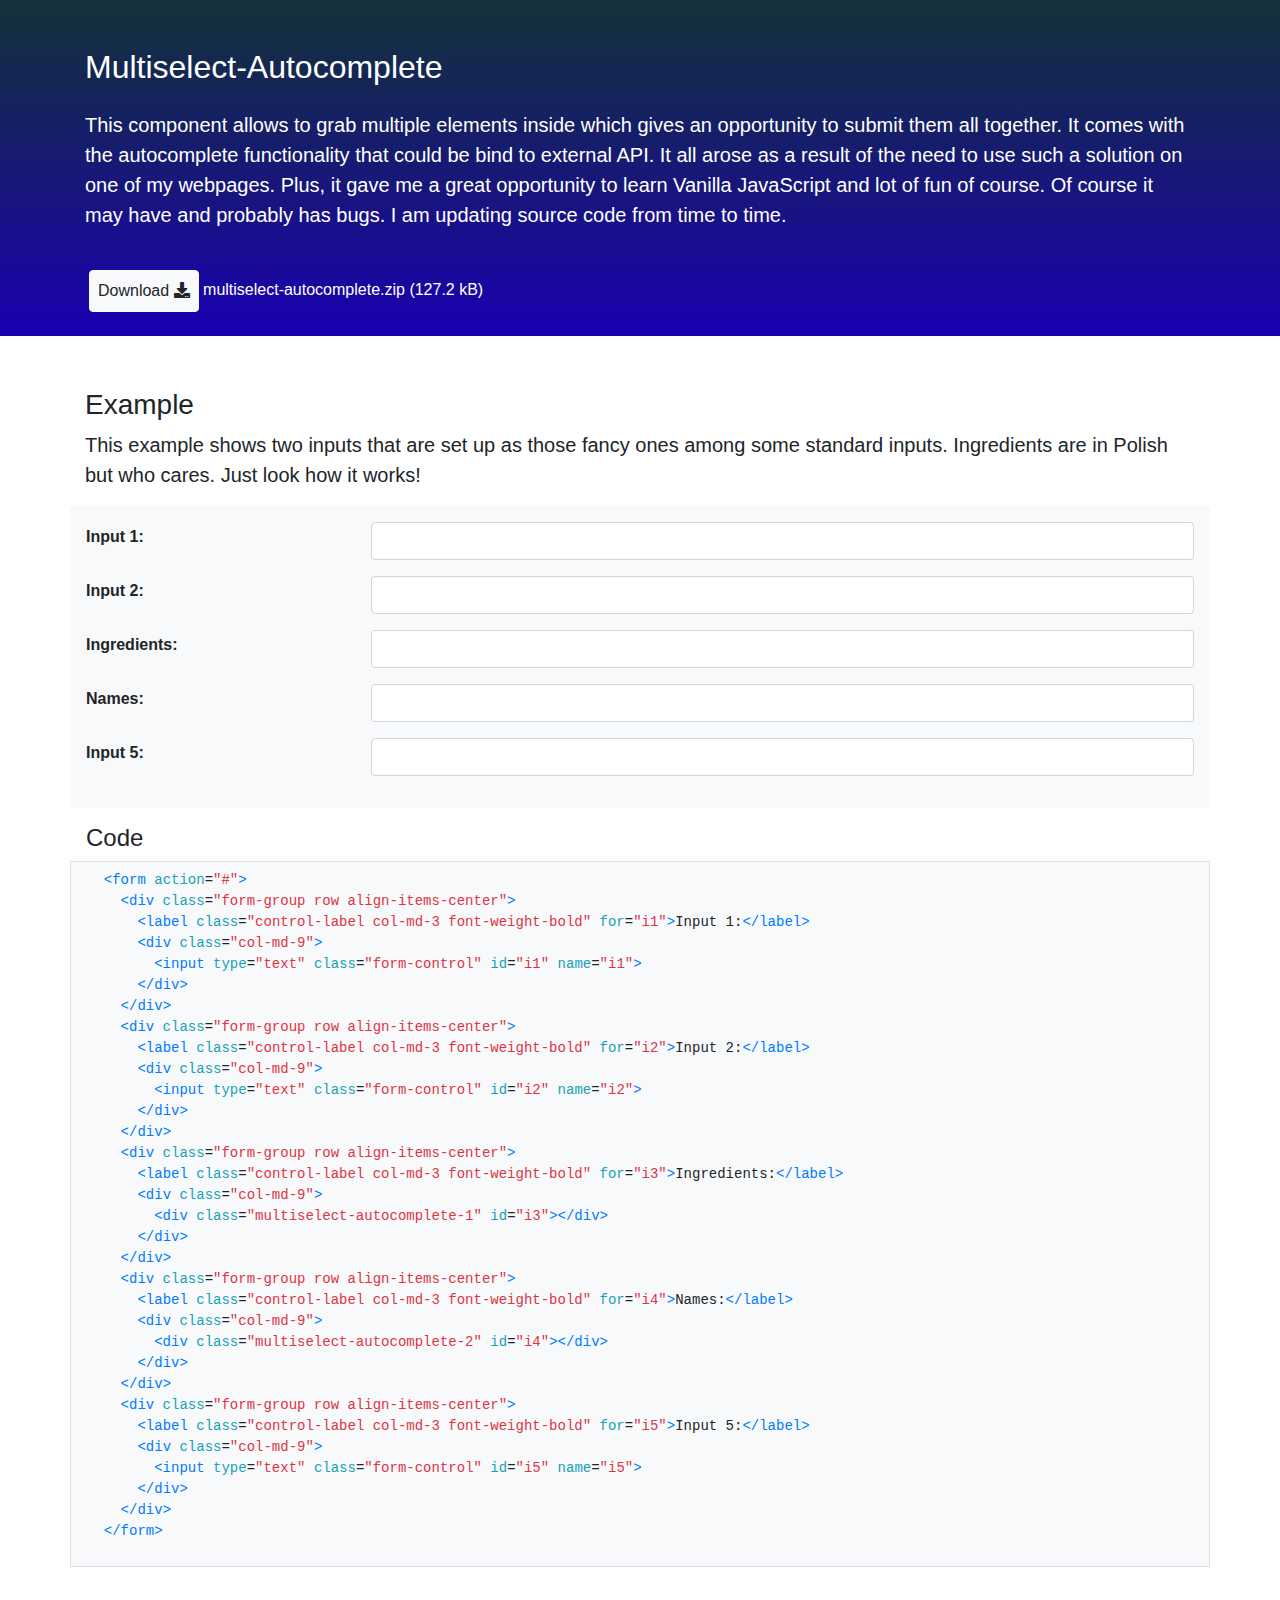
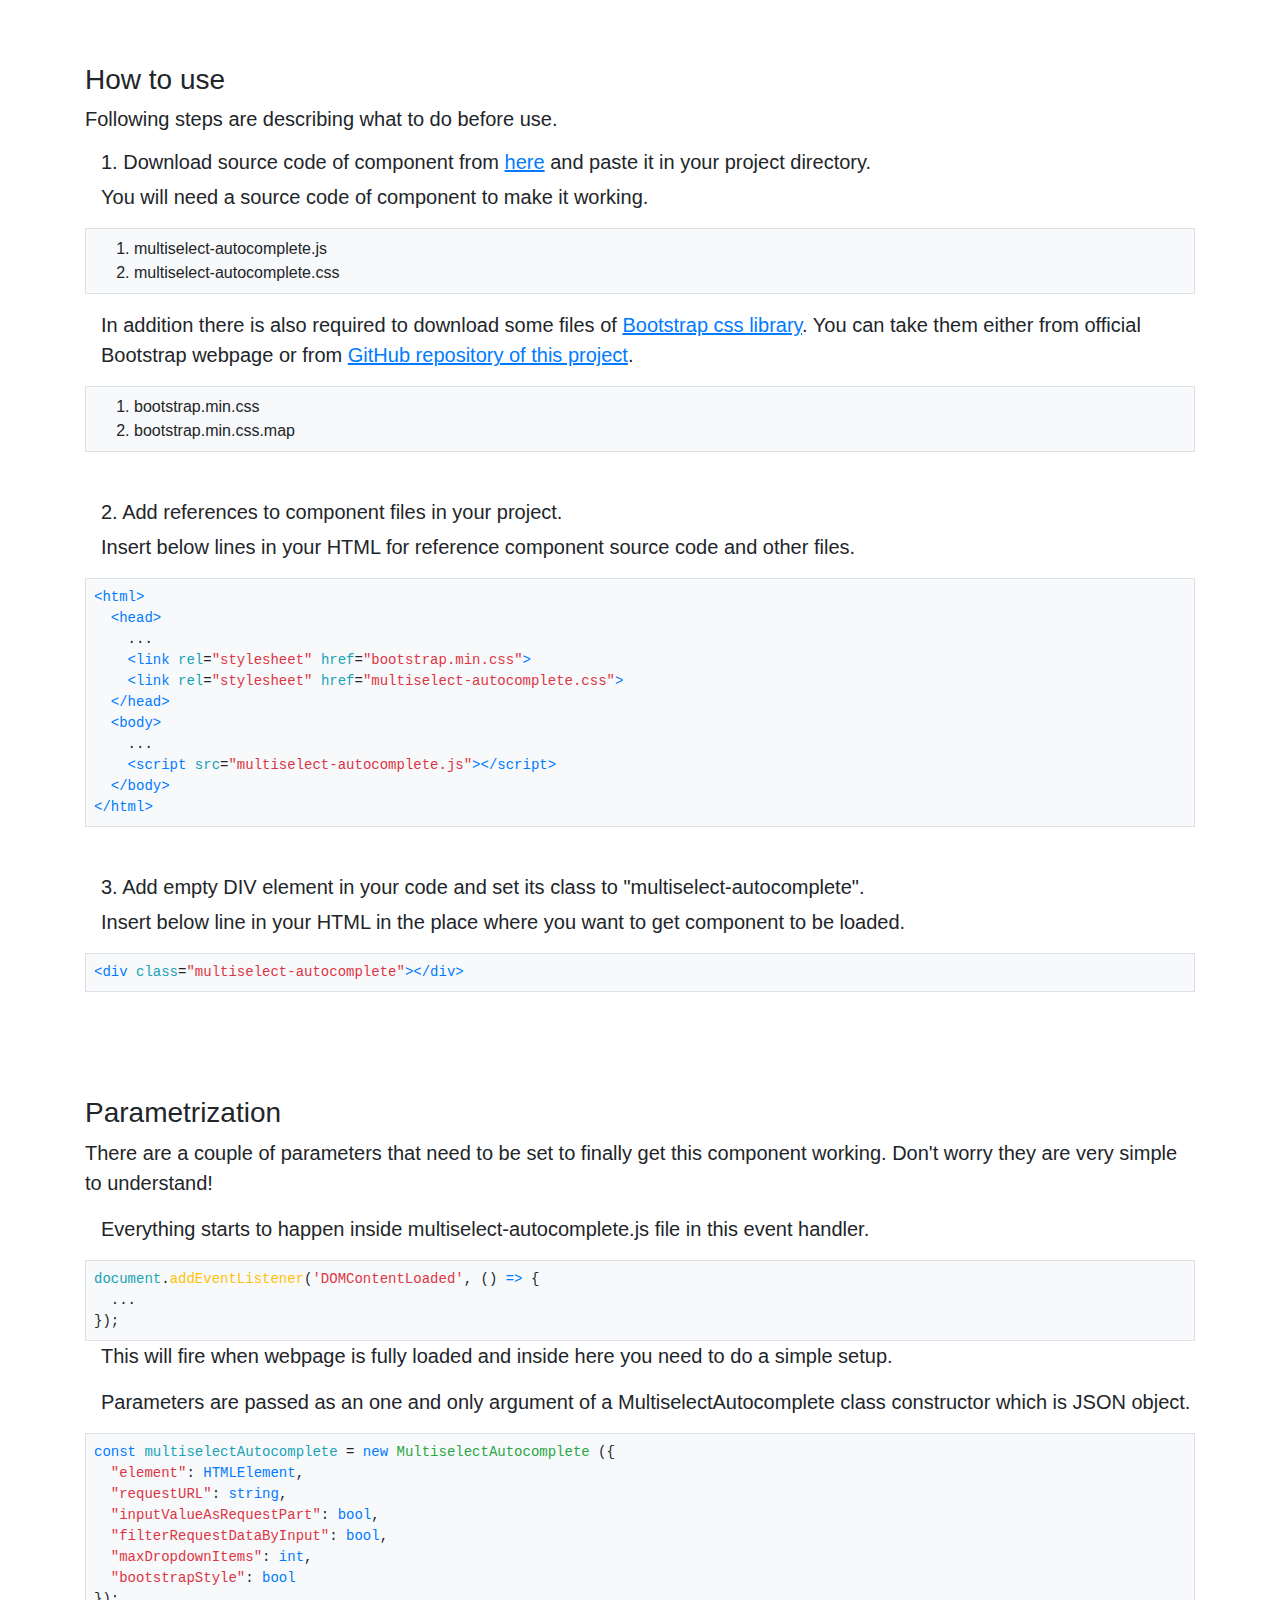
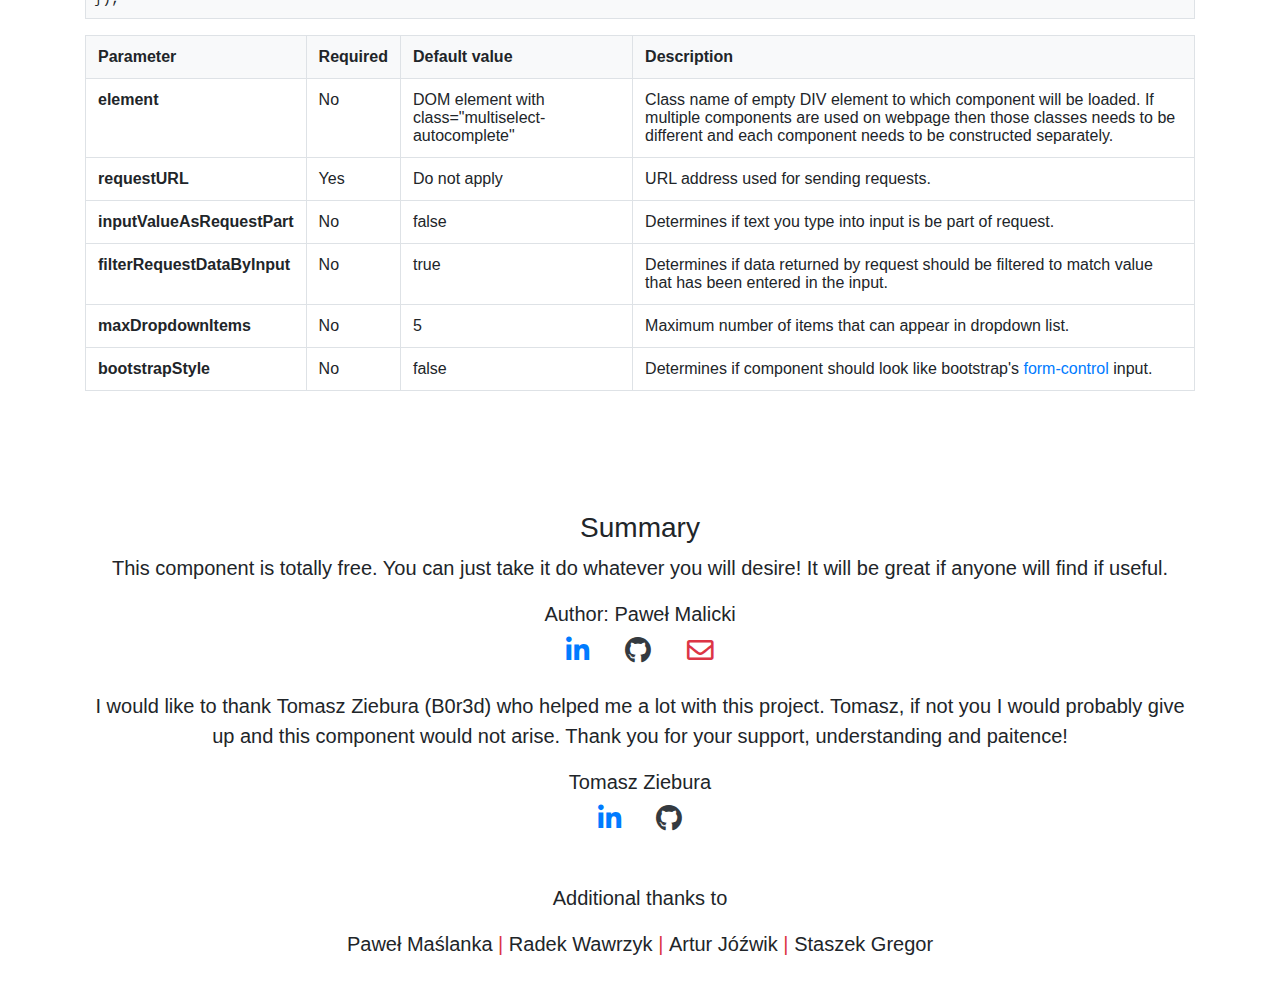
==== commit 5362582e: "header, zip update" ====
--- a/index.html
+++ b/index.html
@@ -9,7 +9,7 @@
     <link rel="stylesheet" href="./src/multiselect-autocomplete.css">
   </head>
   <body>
-    <div class="pt-5 pd-2 text-white" style="background-color: #262673;">
+    <div class="pt-5 pd-2 text-white" style="background-image: linear-gradient(0deg, rgba(26,0,177,1) 0%, rgba(19,50,56,1) 100%)">
       <div class="container">
         <h2 class="pb-3">Multiselect-Autocomplete</h2>
         <p class="lead">
@@ -19,7 +19,7 @@
           Plus, it gave me a great opportunity to learn Vanilla JavaScript and lot of fun of course.
           Of course it may have and probably has bugs. I am updating source code from time to time.
         </p>
-        <div class="align-items-center pb-4 m-1">
+        <div class="align-items-center py-4 m-1">
           <a class="text-center" href="https://pmalicki.com/multiselect-autocomplete/src/multiselect-autocomplete.zip">
             <button class="btn btn-light p-2 rounded">Download <i class="fa fa-download"></i></button>
           </a>
@@ -200,7 +200,7 @@
                 <td>false</td>
                 <td>
                   Determines if component should look like bootstrap's
-                  <a href="https://getbootstrap.com/docs/4.0/components/forms/#form-controls">form-control</a> input
+                  <a href="https://getbootstrap.com/docs/4.0/components/forms/#form-controls">form-control</a> input.
                 </td>
               </tr>
             </table>
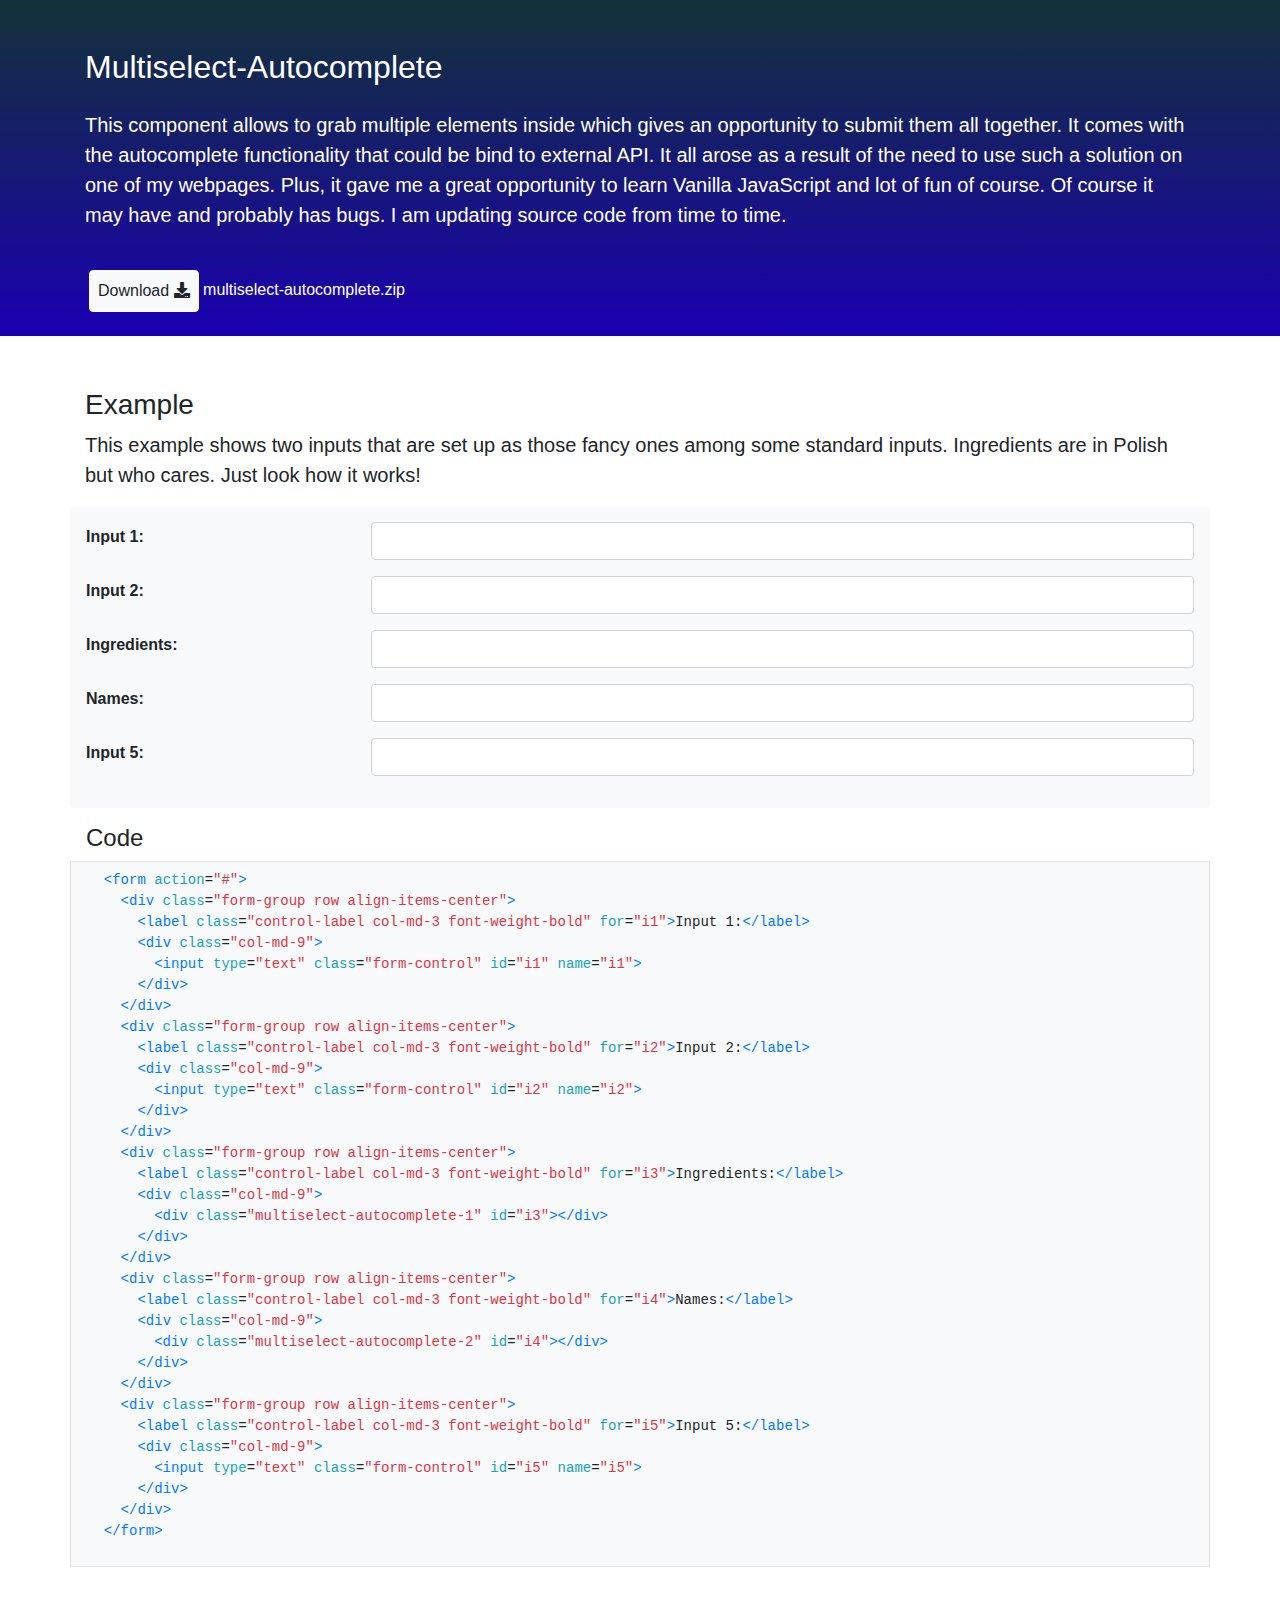
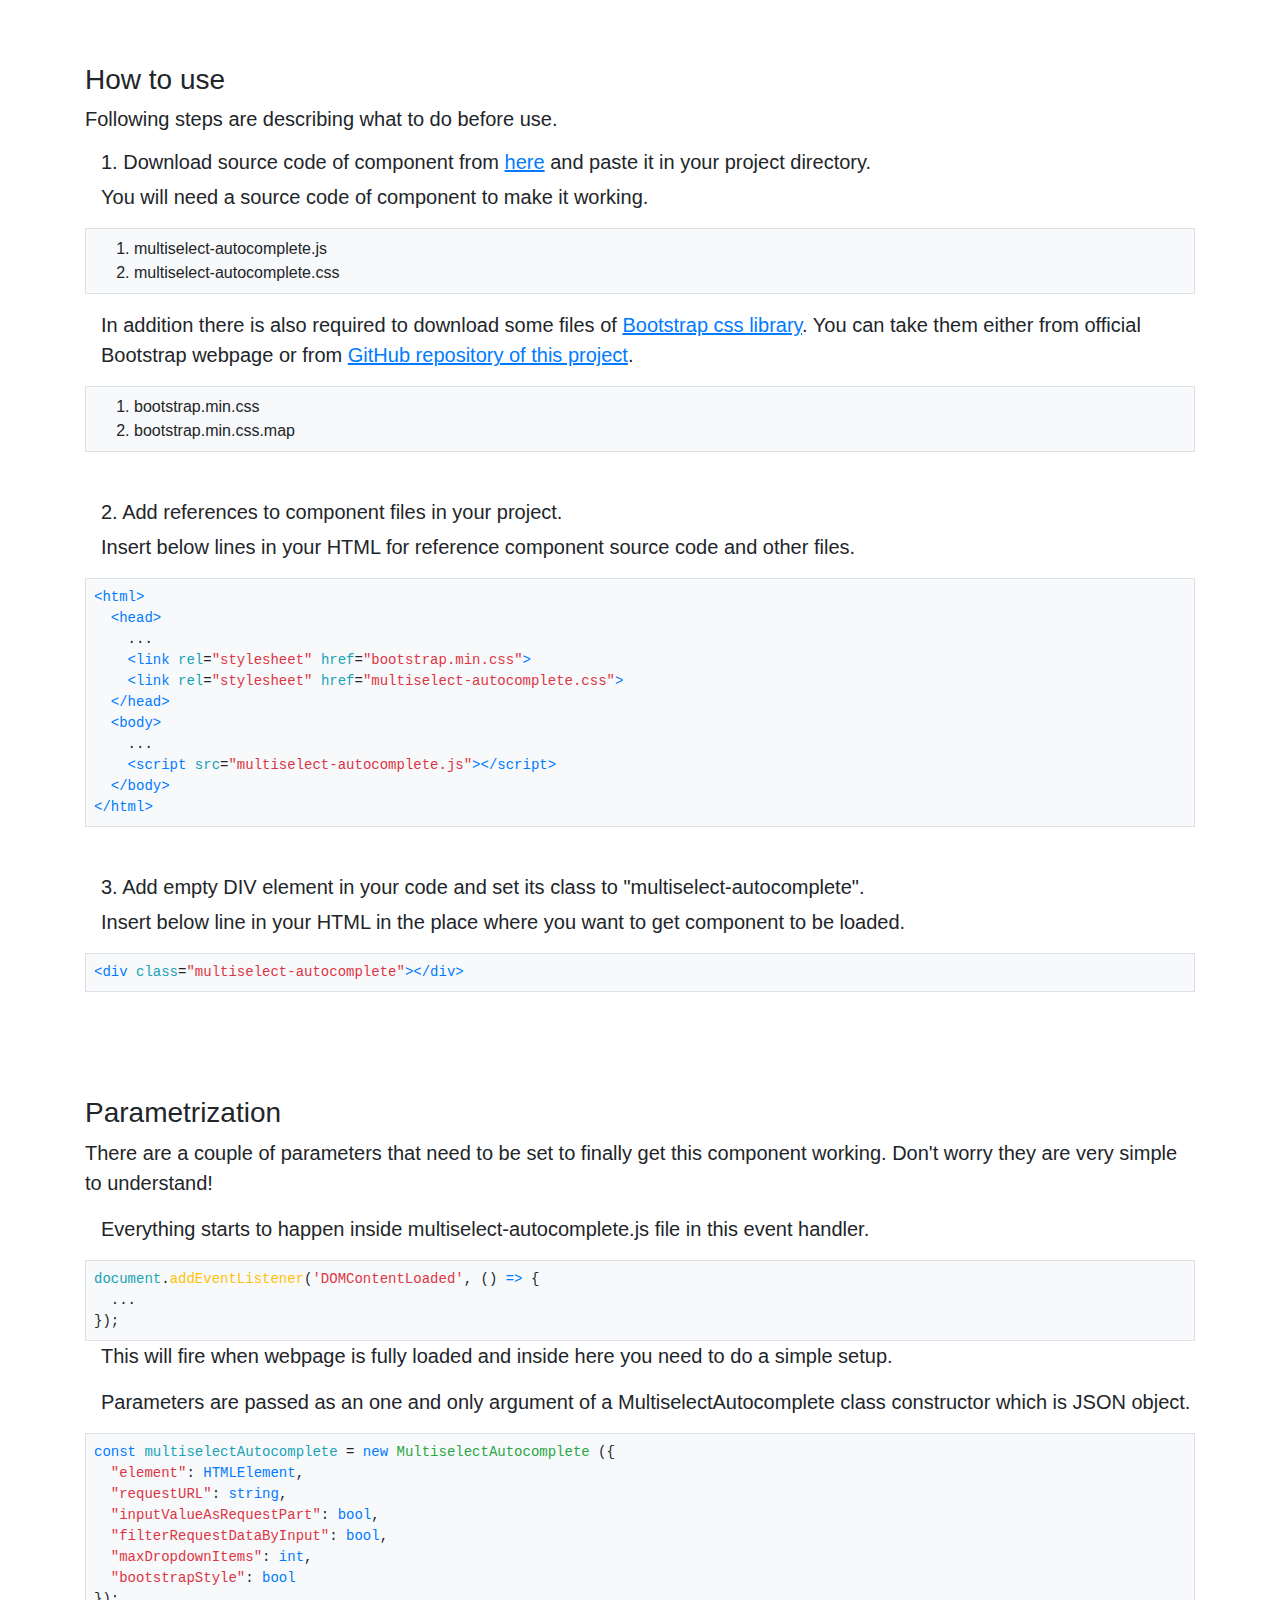
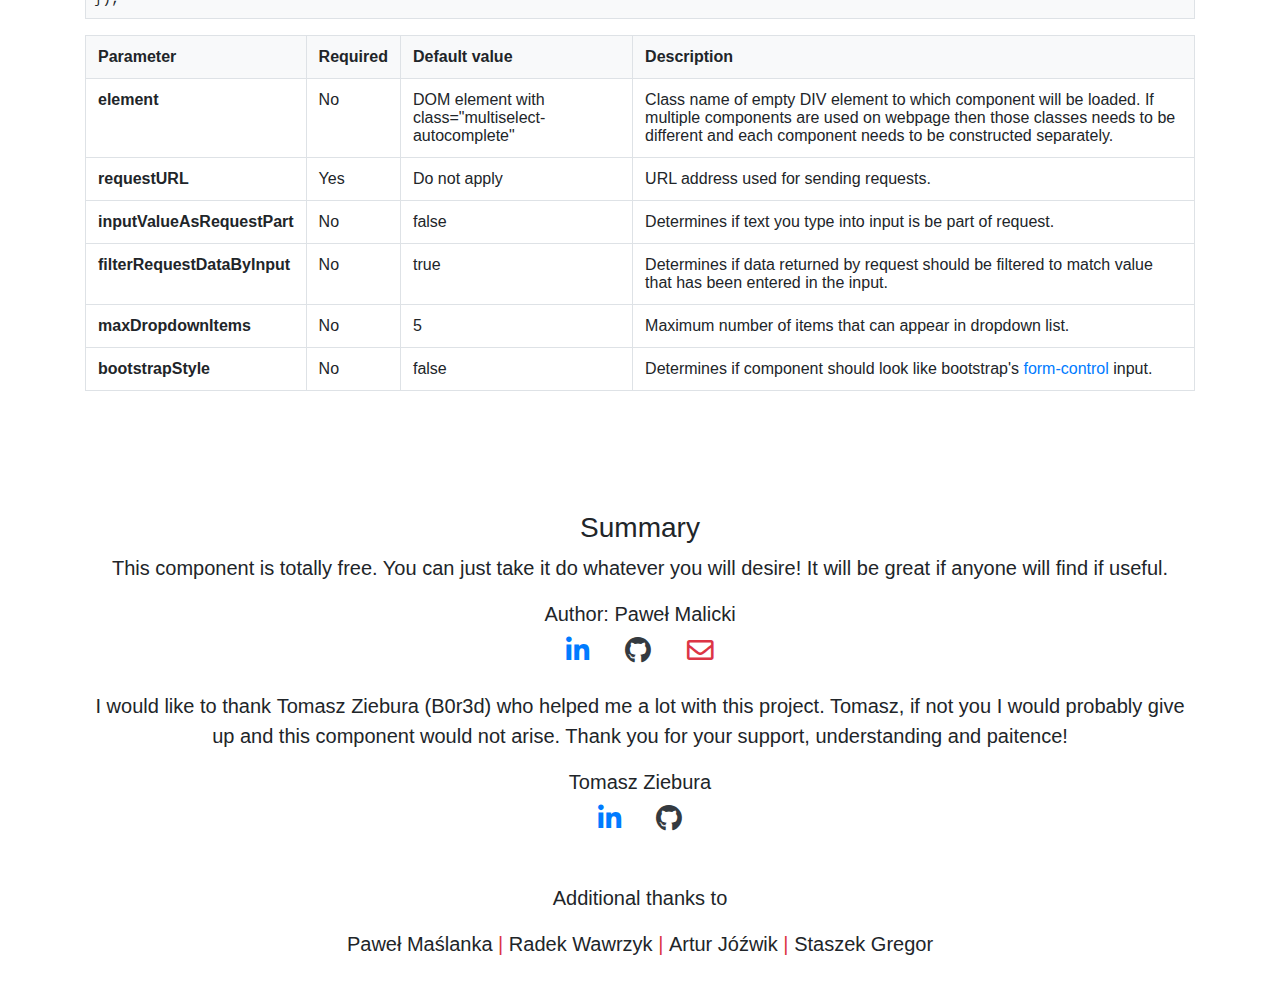
==== commit d818238b: "removed file size" ====
--- a/index.html
+++ b/index.html
@@ -23,7 +23,7 @@
           <a class="text-center" href="https://pmalicki.com/multiselect-autocomplete/src/multiselect-autocomplete.zip">
             <button class="btn btn-light p-2 rounded">Download <i class="fa fa-download"></i></button>
           </a>
-          <span> multiselect-autocomplete.zip (127.2 kB)</span>
+          <span> multiselect-autocomplete.zip</span>
         </div> 
       </div>
     </div>
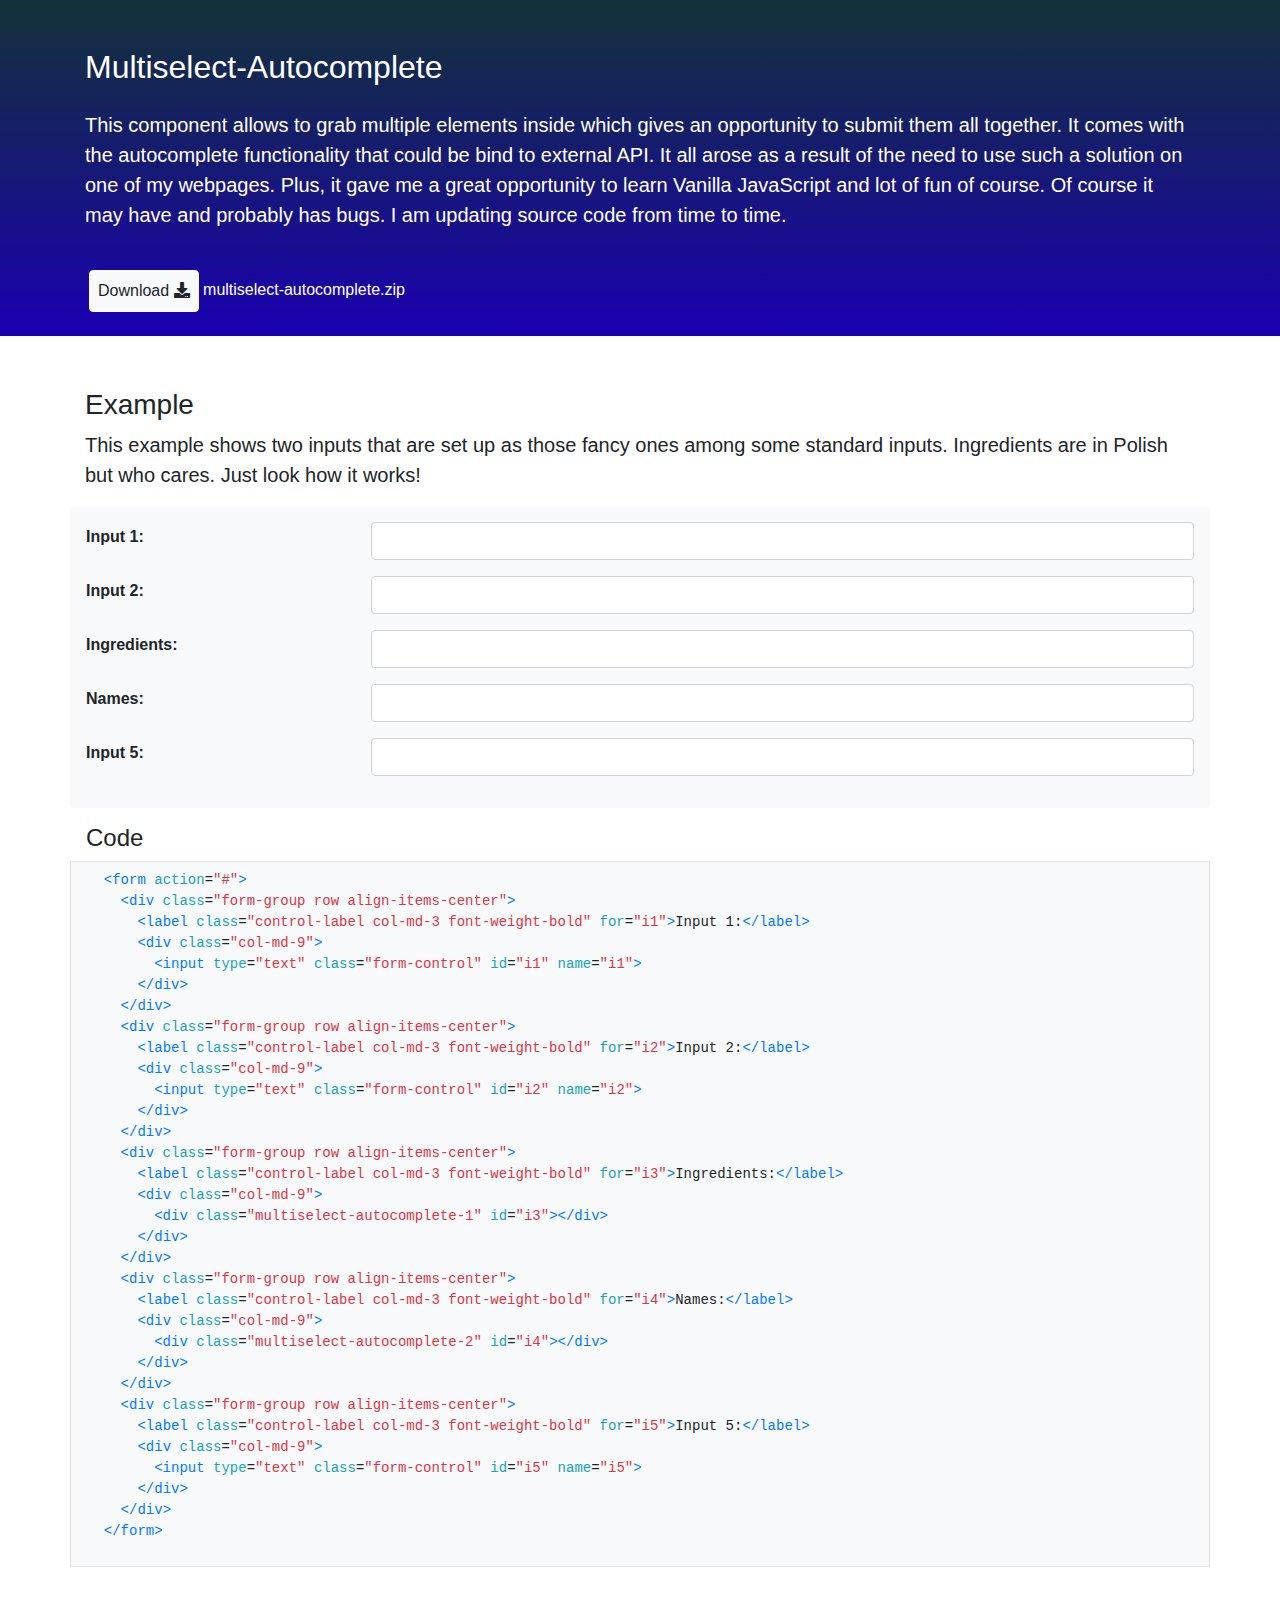
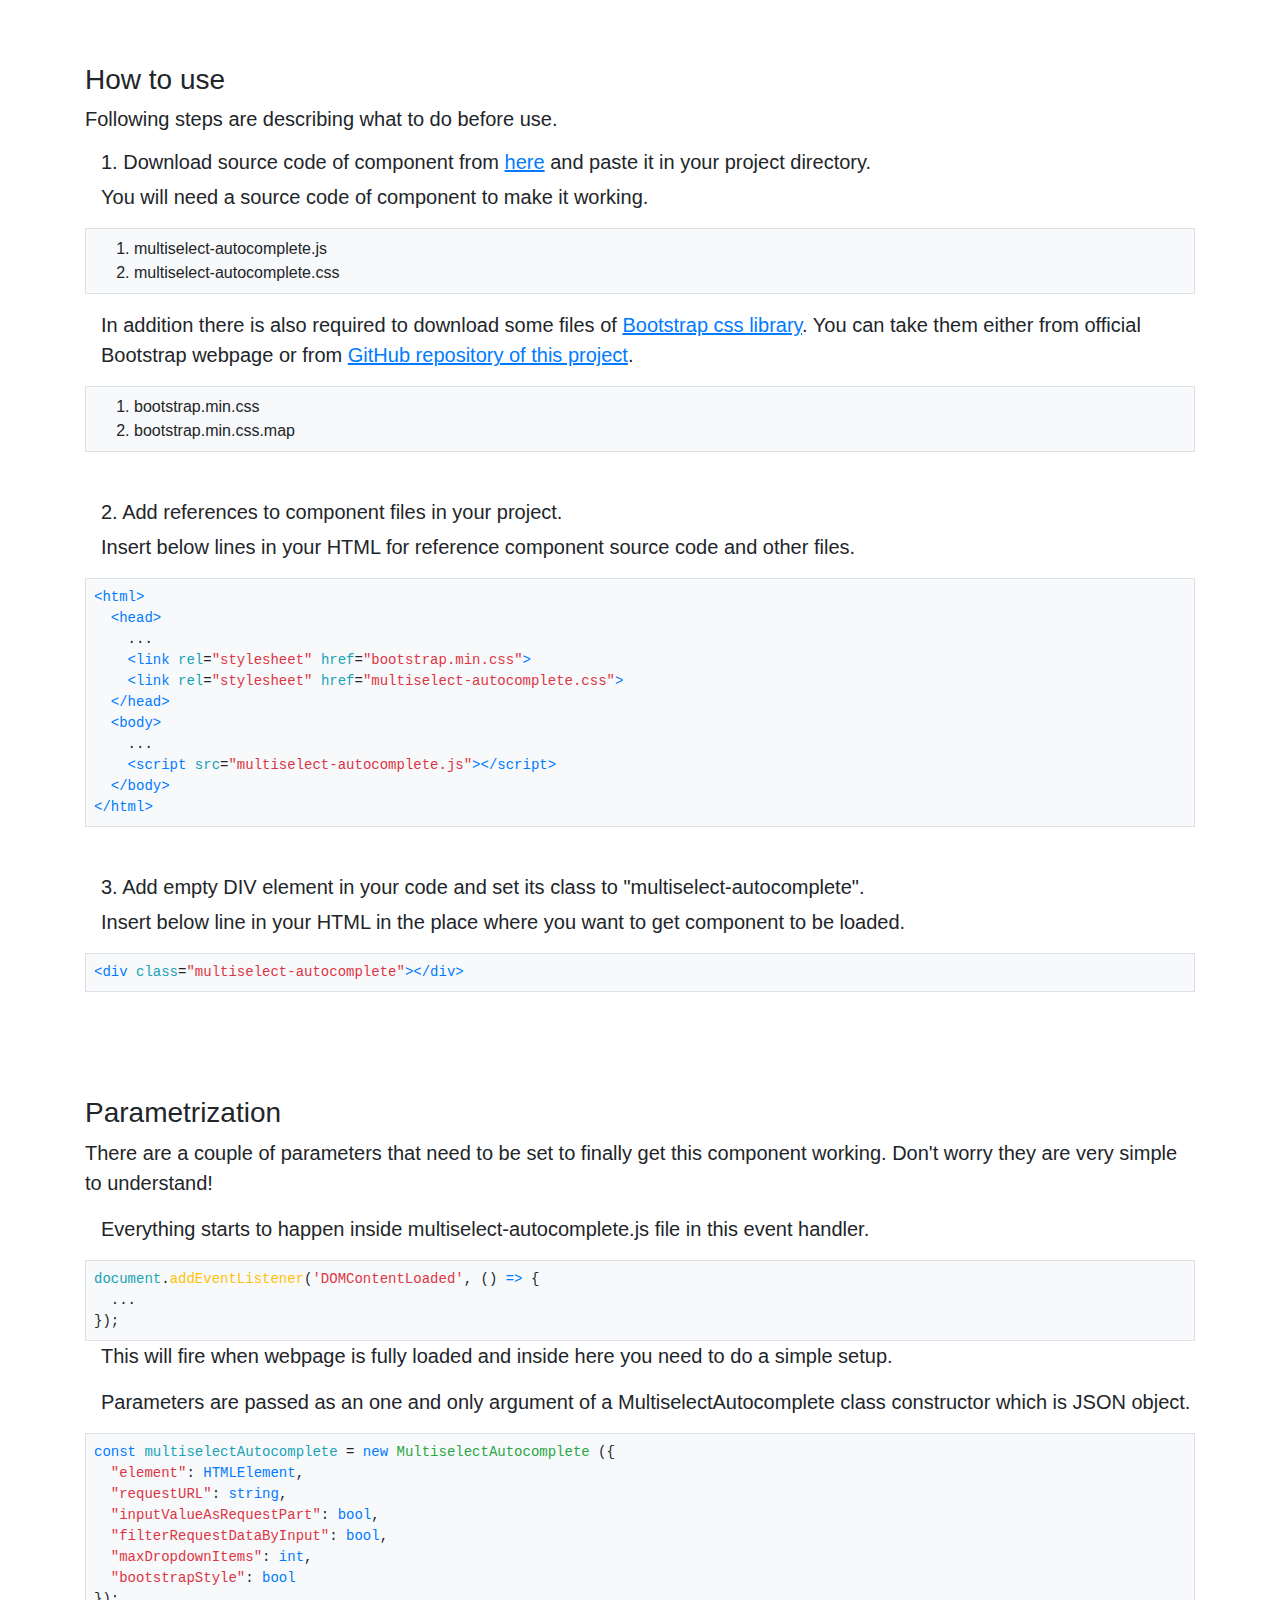
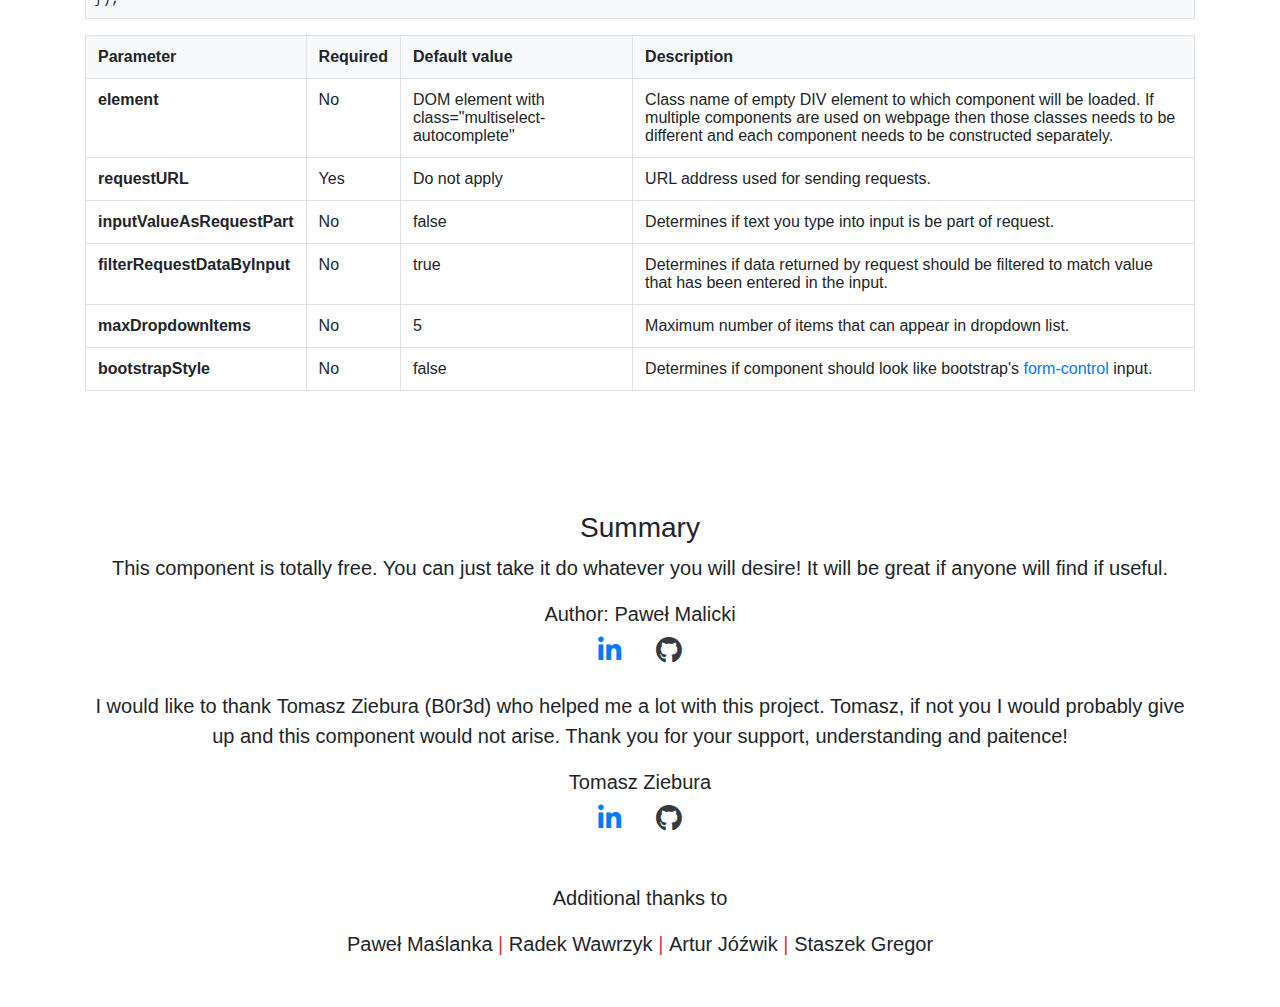
==== commit e01ef0dc: "author info updated" ====
--- a/index.html
+++ b/index.html
@@ -221,7 +221,6 @@
           <div class="mt-2">
             <a href="https://www.linkedin.com/in/pawe%C5%82-malicki-53929b12b" class="li-ic lead col-sm-1" role="button"><i class="fab fa-lg fa-linkedin-in"></i></a>
             <a href="https://github.com/pmalicki11" class="git-ic lead text-dark col-sm-1" role="button"><i class="fab fa-lg fa-github"></i></a>
-            <a href="mailto:pmalicki11@gmail.com" class="email-ic text-danger col-sm-3" role="button"><i class="far fa-lg fa-envelope"></i></a>
           </div>
         </div>
 
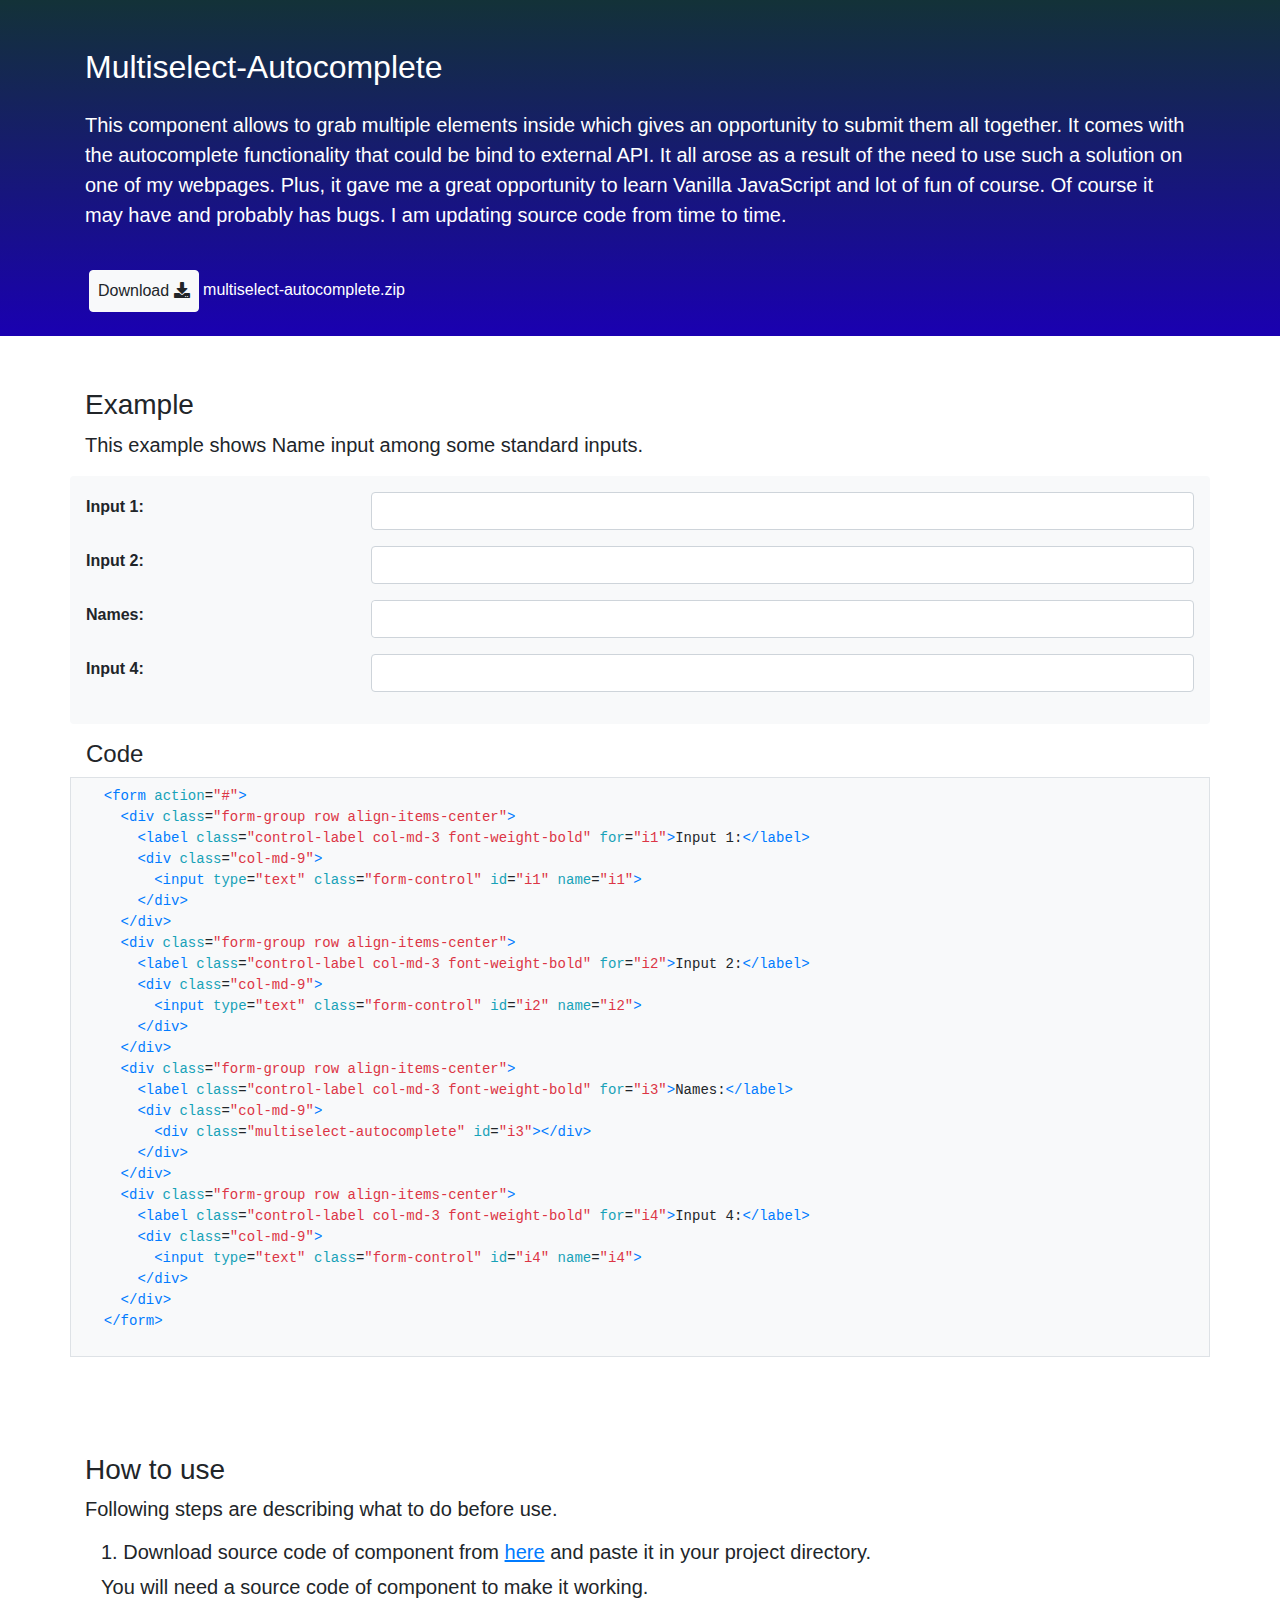
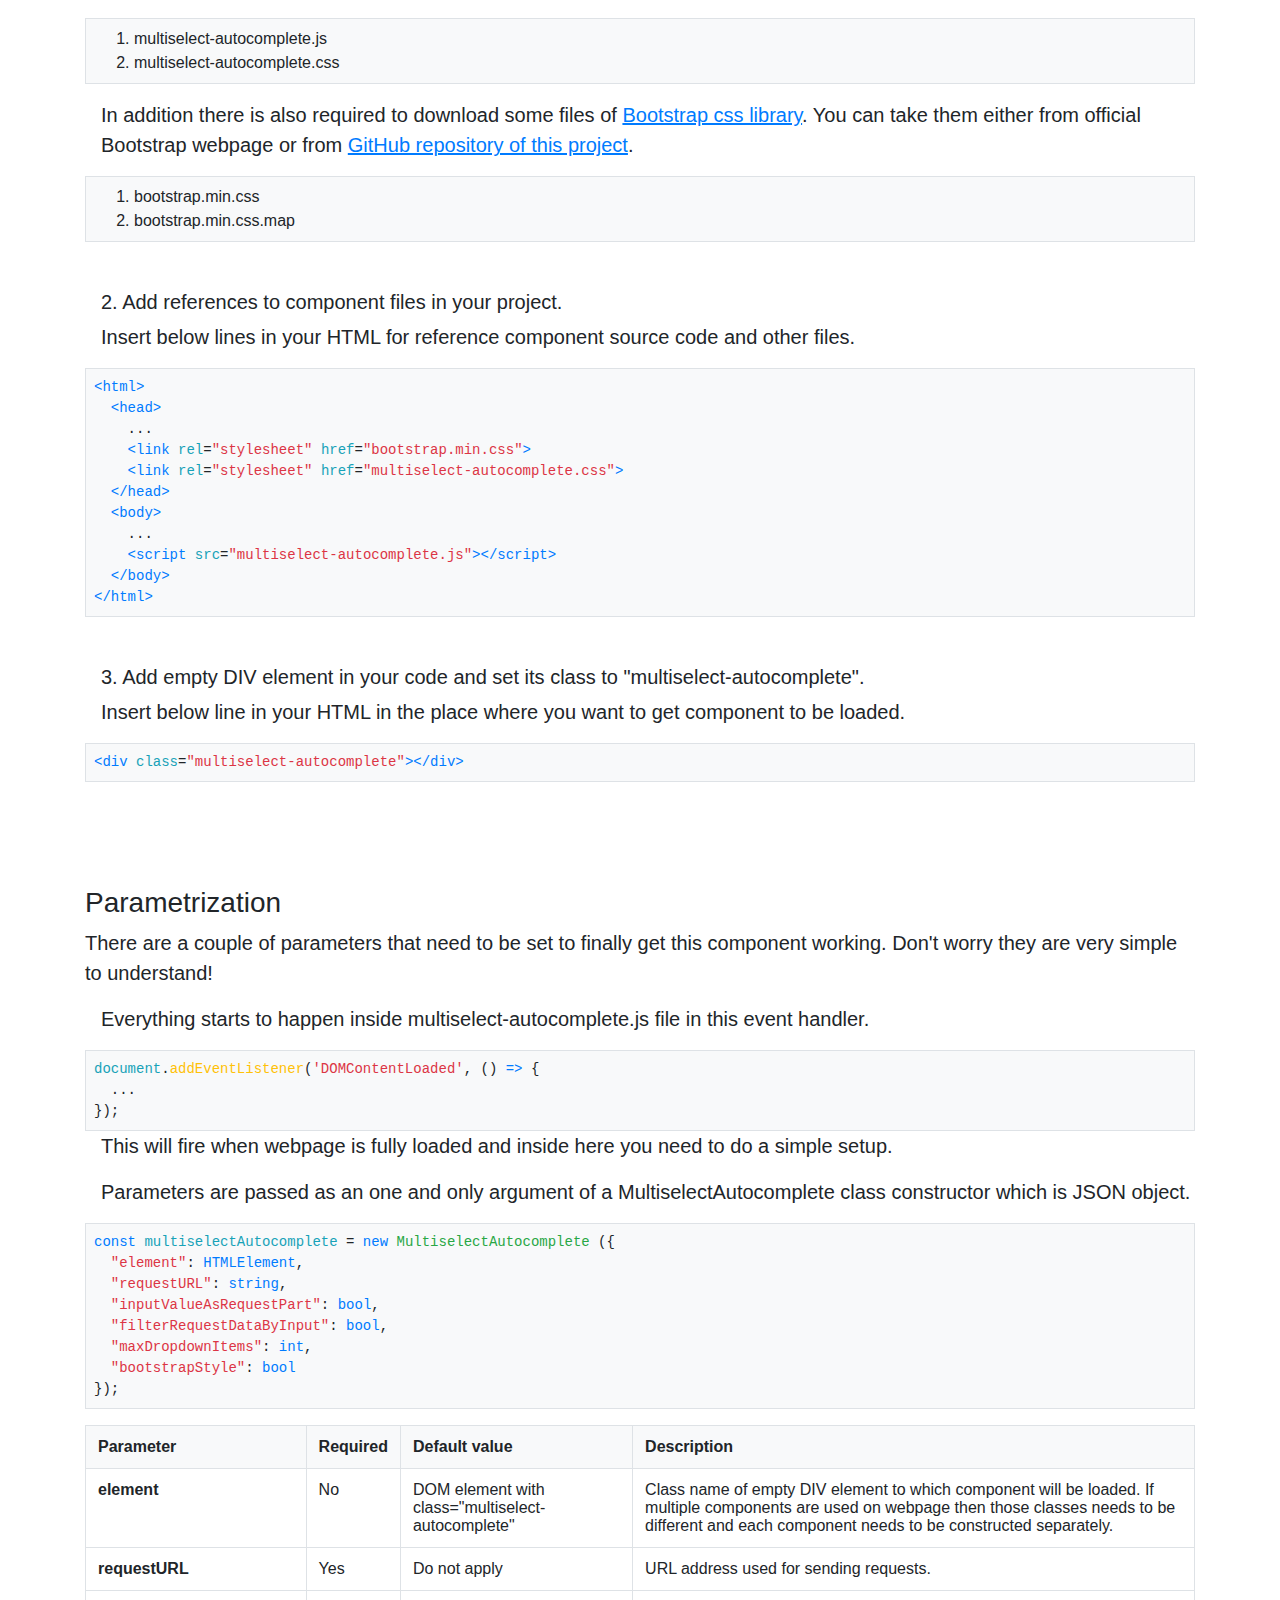
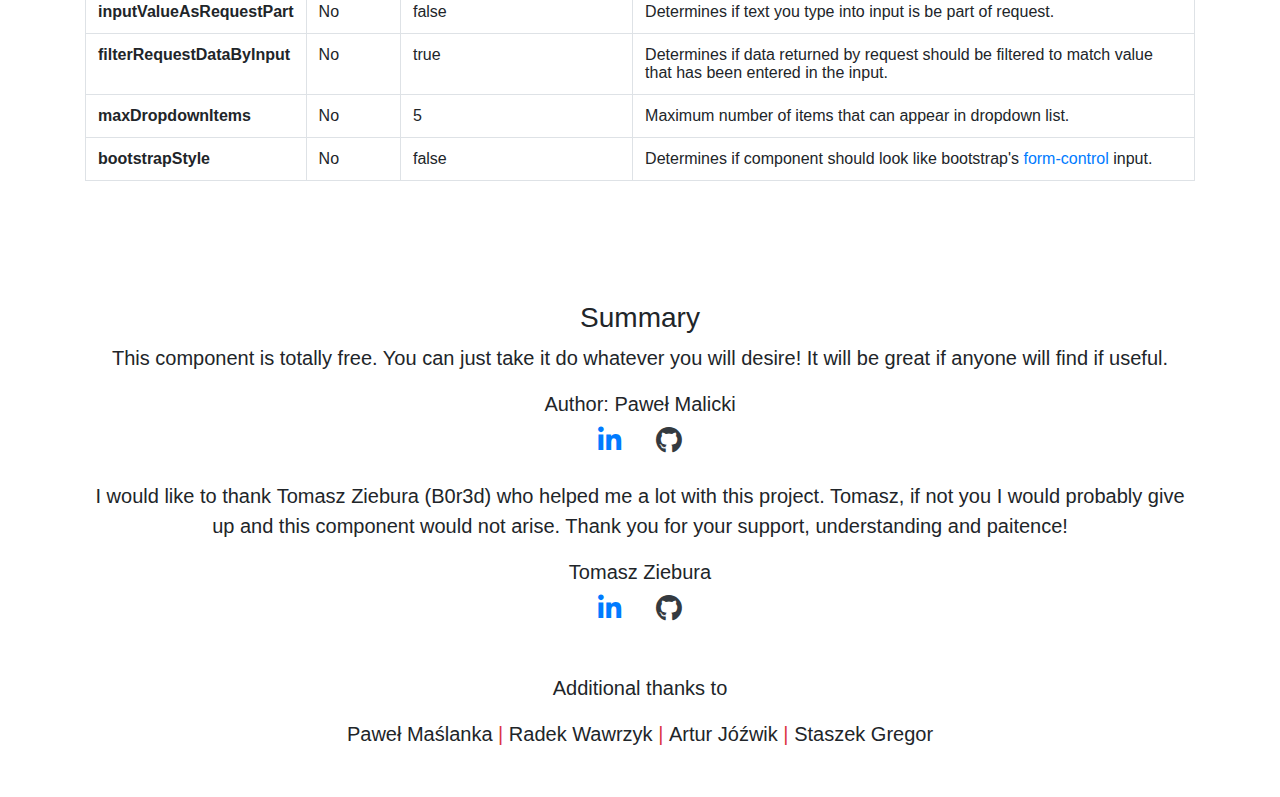
==== commit 984fe9ae: "Update" ====
--- a/index.html
+++ b/index.html
@@ -20,7 +20,7 @@
           Of course it may have and probably has bugs. I am updating source code from time to time.
         </p>
         <div class="align-items-center py-4 m-1">
-          <a class="text-center" href="https://pmalicki.com/multiselect-autocomplete/src/multiselect-autocomplete.zip">
+          <a class="text-center" href="https://pml.software/multiselect-autocomplete/src/multiselect-autocomplete.zip">
             <button class="btn btn-light p-2 rounded">Download <i class="fa fa-download"></i></button>
           </a>
           <span> multiselect-autocomplete.zip</span>
@@ -32,8 +32,7 @@
       <div class="py-5">
         <h3>Example</h3>
         <p class="lead">
-          This example shows two inputs that are set up as those fancy ones among some standard inputs.
-          Ingredients are in Polish but who cares. Just look how it works!
+          This example shows Name input among some standard inputs.
         </p>
         <div class="row">
           <div class="container-fluid bg-light p-3 rounded" id="sample-form">
@@ -51,21 +50,15 @@
                 </div>
               </div>
               <div class="form-group row align-items-center">
-                <label class="control-label col-md-3 font-weight-bold" for="i3">Ingredients:</label>
-                <div class="col-md-9">
-                  <div class="multiselect-autocomplete-1" id="i3"></div>
-                </div>
-              </div>
-              <div class="form-group row align-items-center">
-                <label class="control-label col-md-3 font-weight-bold" for="i4">Names:</label>
-                <div class="col-md-9">
-                  <div class="multiselect-autocomplete-2" id="i4"></div>
-                </div>
-              </div>
-              <div class="form-group row align-items-center">
-                <label class="control-label col-md-3 font-weight-bold" for="i5">Input 5:</label>
-                <div class="col-md-9">
-                  <input type="text" class="form-control" id="i5" name="i5">
+                <label class="control-label col-md-3 font-weight-bold" for="i3">Names:</label>
+                <div class="col-md-9">
+                  <div class="multiselect-autocomplete" id="i3"></div>
+                </div>
+              </div>
+              <div class="form-group row align-items-center">
+                <label class="control-label col-md-3 font-weight-bold" for="i4">Input 4:</label>
+                <div class="col-md-9">
+                  <input type="text" class="form-control" id="i4" name="i4">
                 </div>
               </div>
             </form>
@@ -87,7 +80,7 @@
         <div class="mb-2">
           <h5 class="mt-2 ml-3">
             1. Download source code of component from
-            <a href="https://pmalicki.com/multiselect-autocomplete/src/multiselect-autocomplete.zip"><u>here</u></a>
+            <a href="https://pml.software/multiselect-autocomplete/src/multiselect-autocomplete.zip"><u>here</u></a>
             and paste it in your project directory.</h5>
           <p class="lead ml-3">You will need a source code of component to make it working.</p>
           <div class="container-fluid bg-light p-2 mb-3 border">
